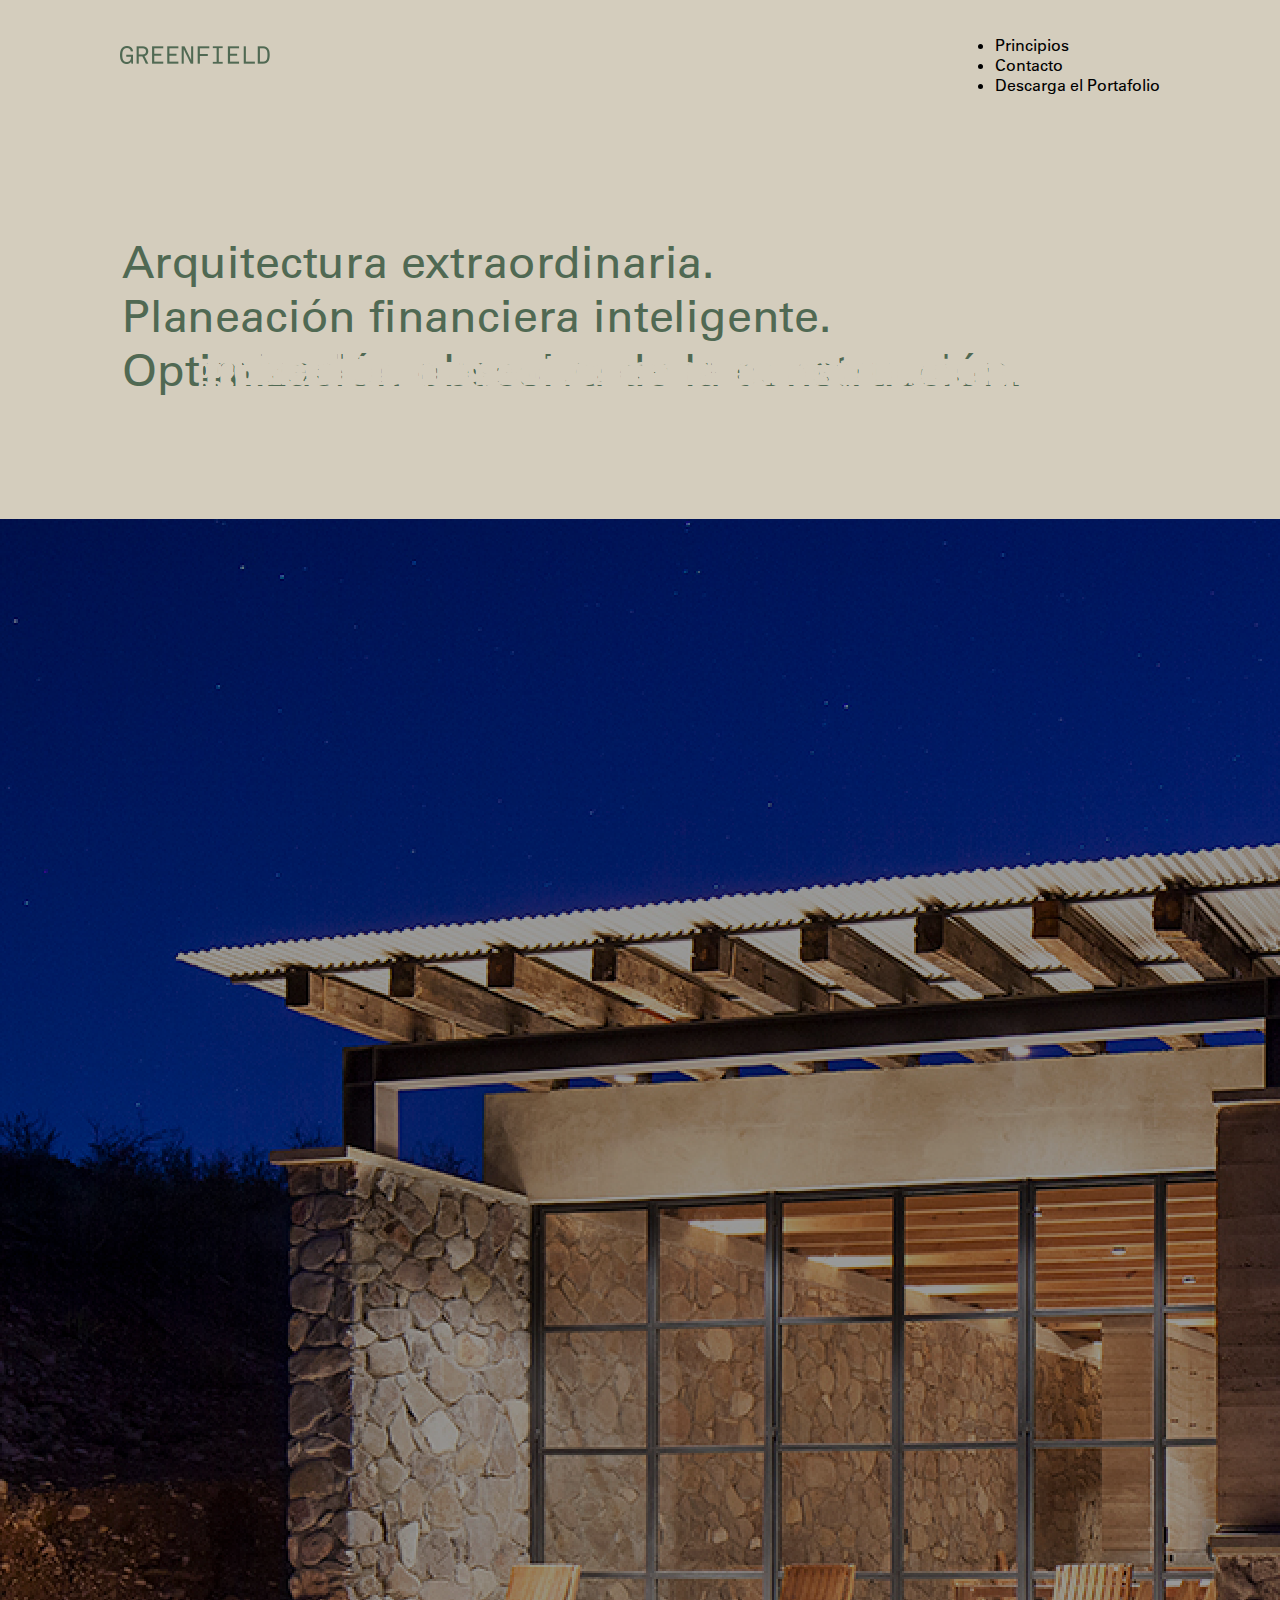
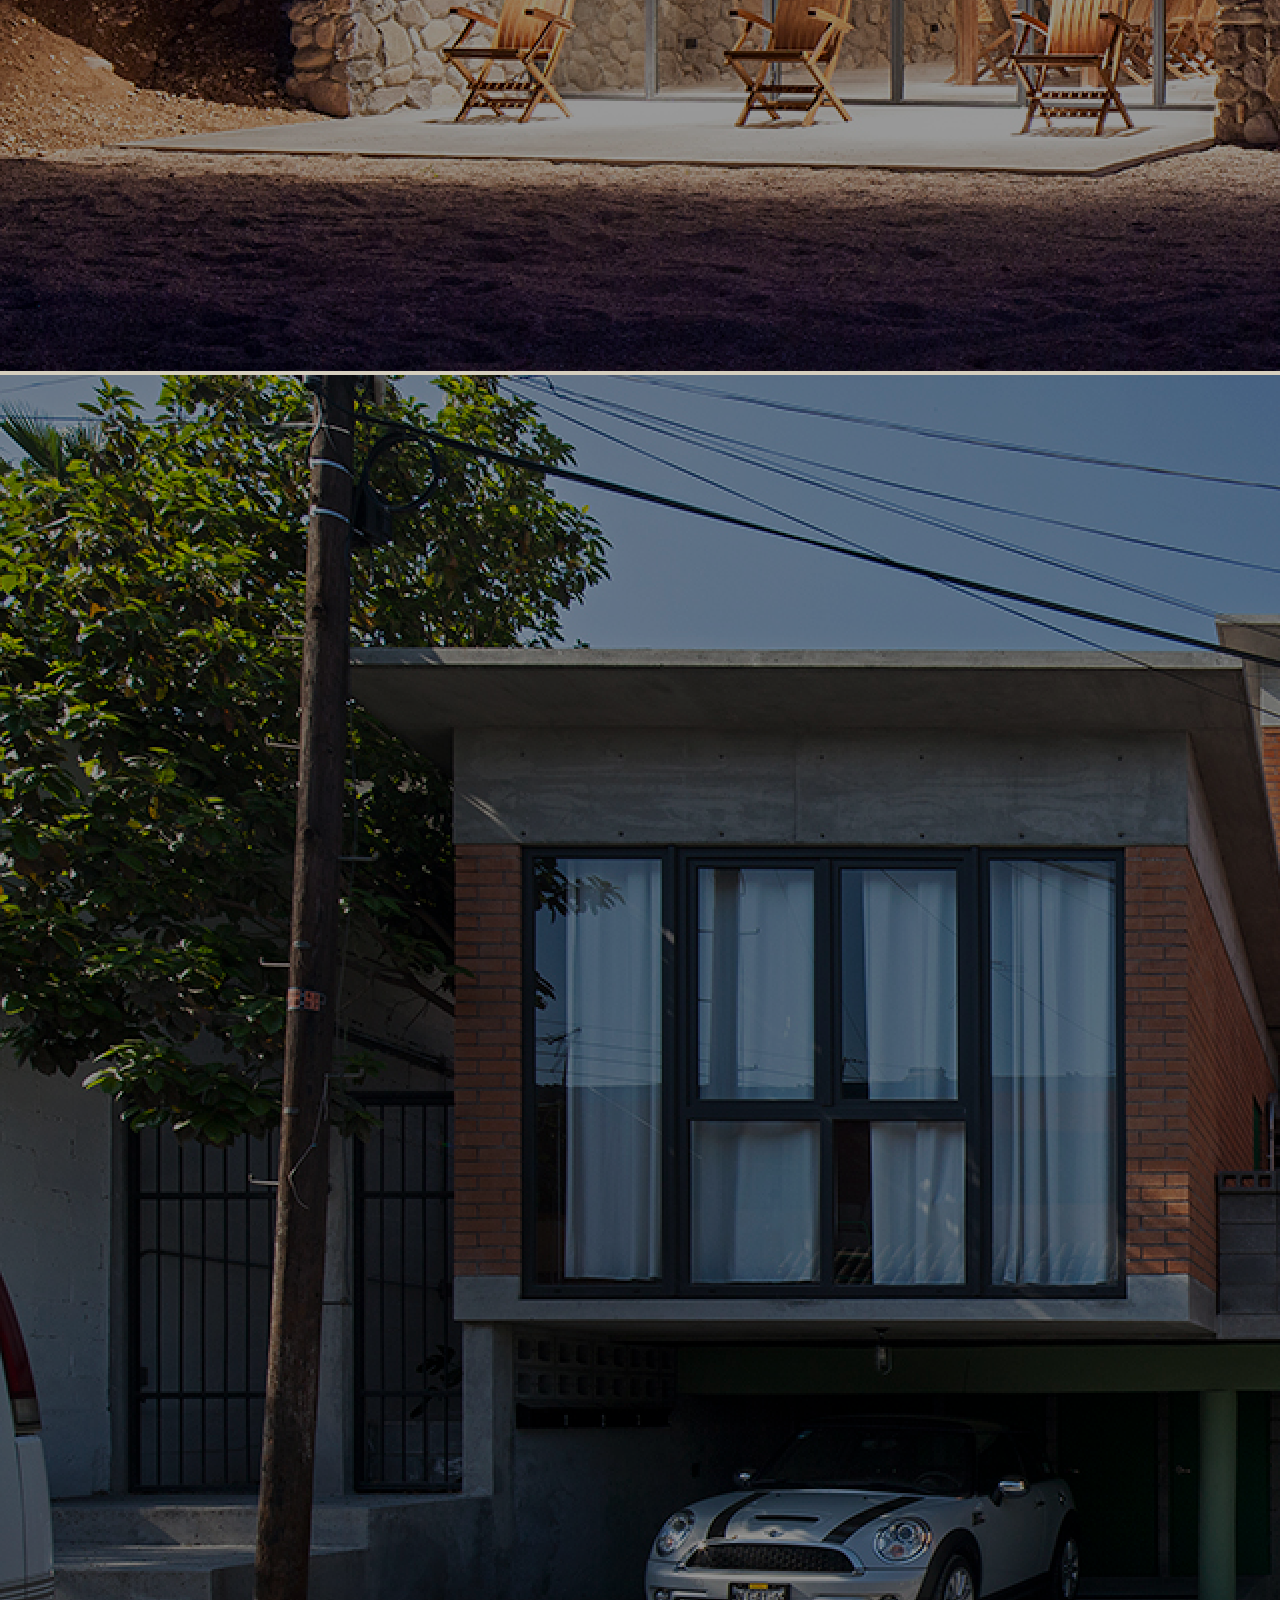
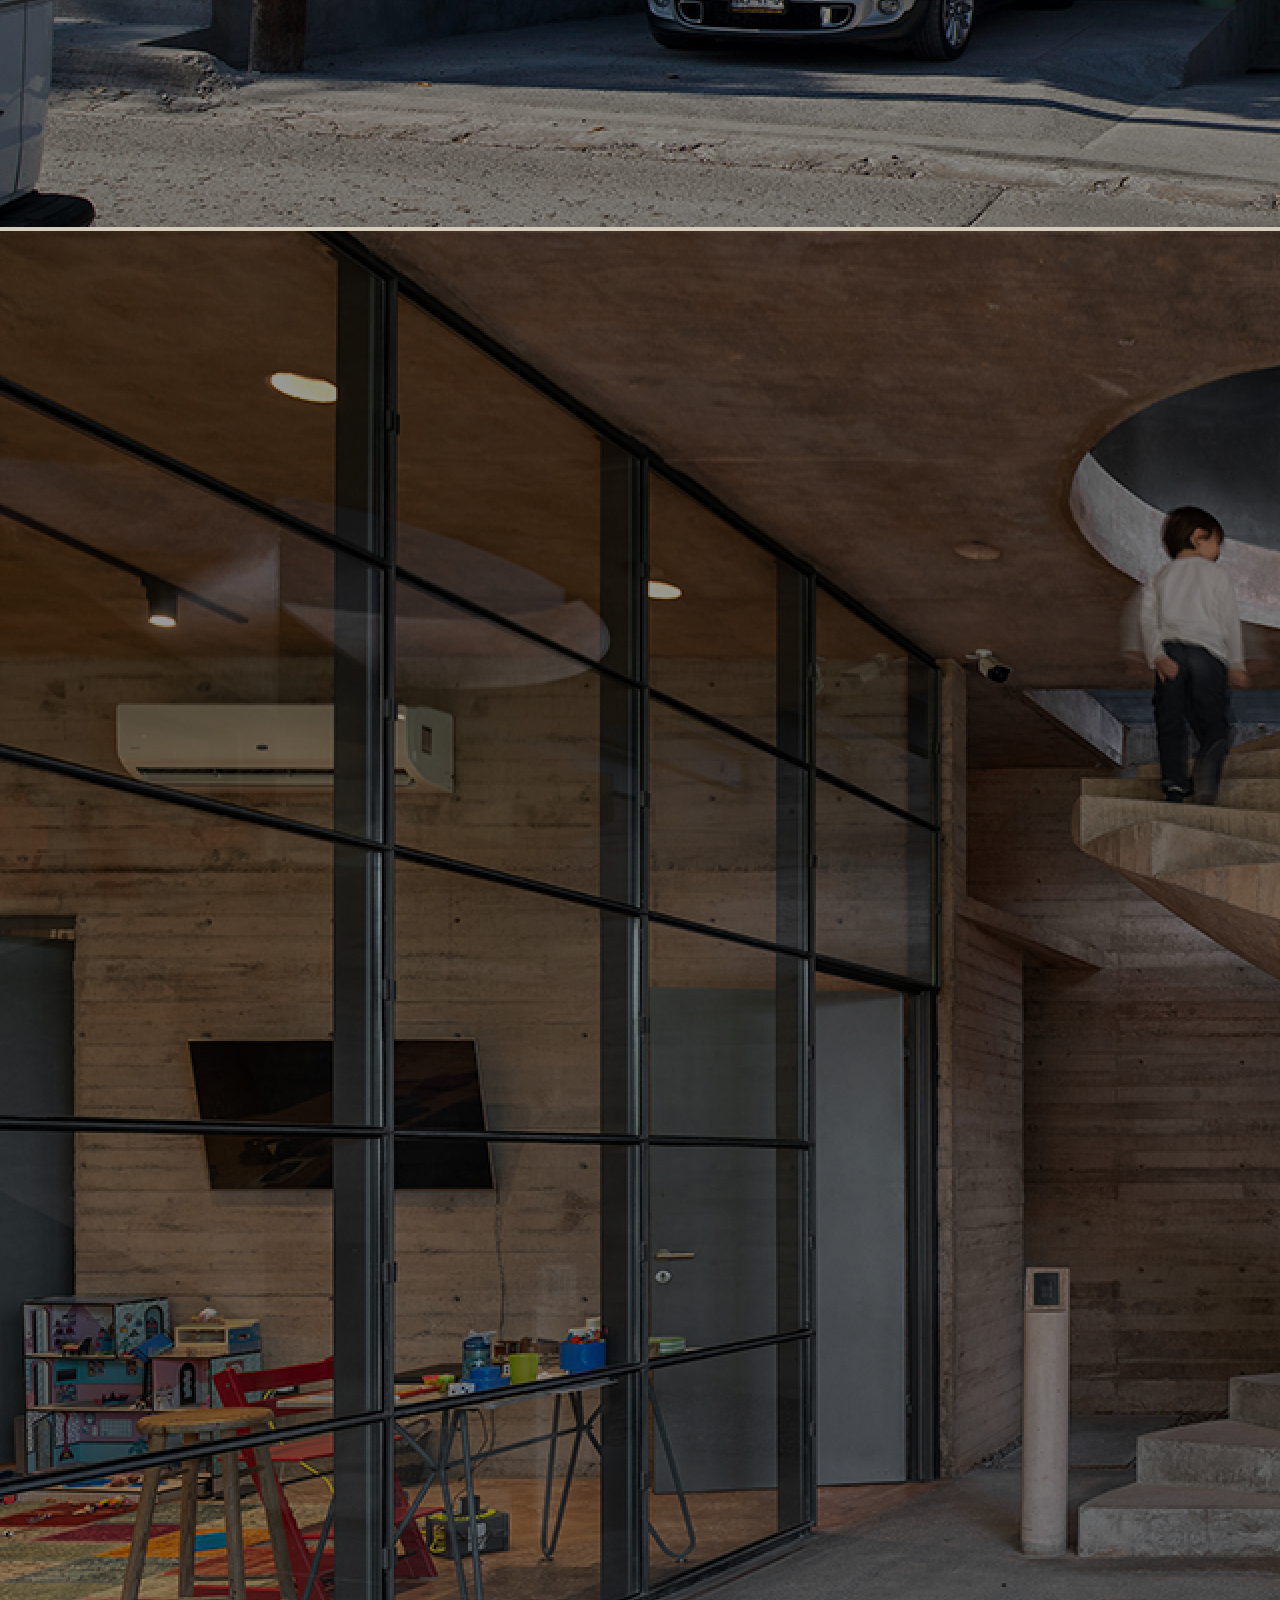
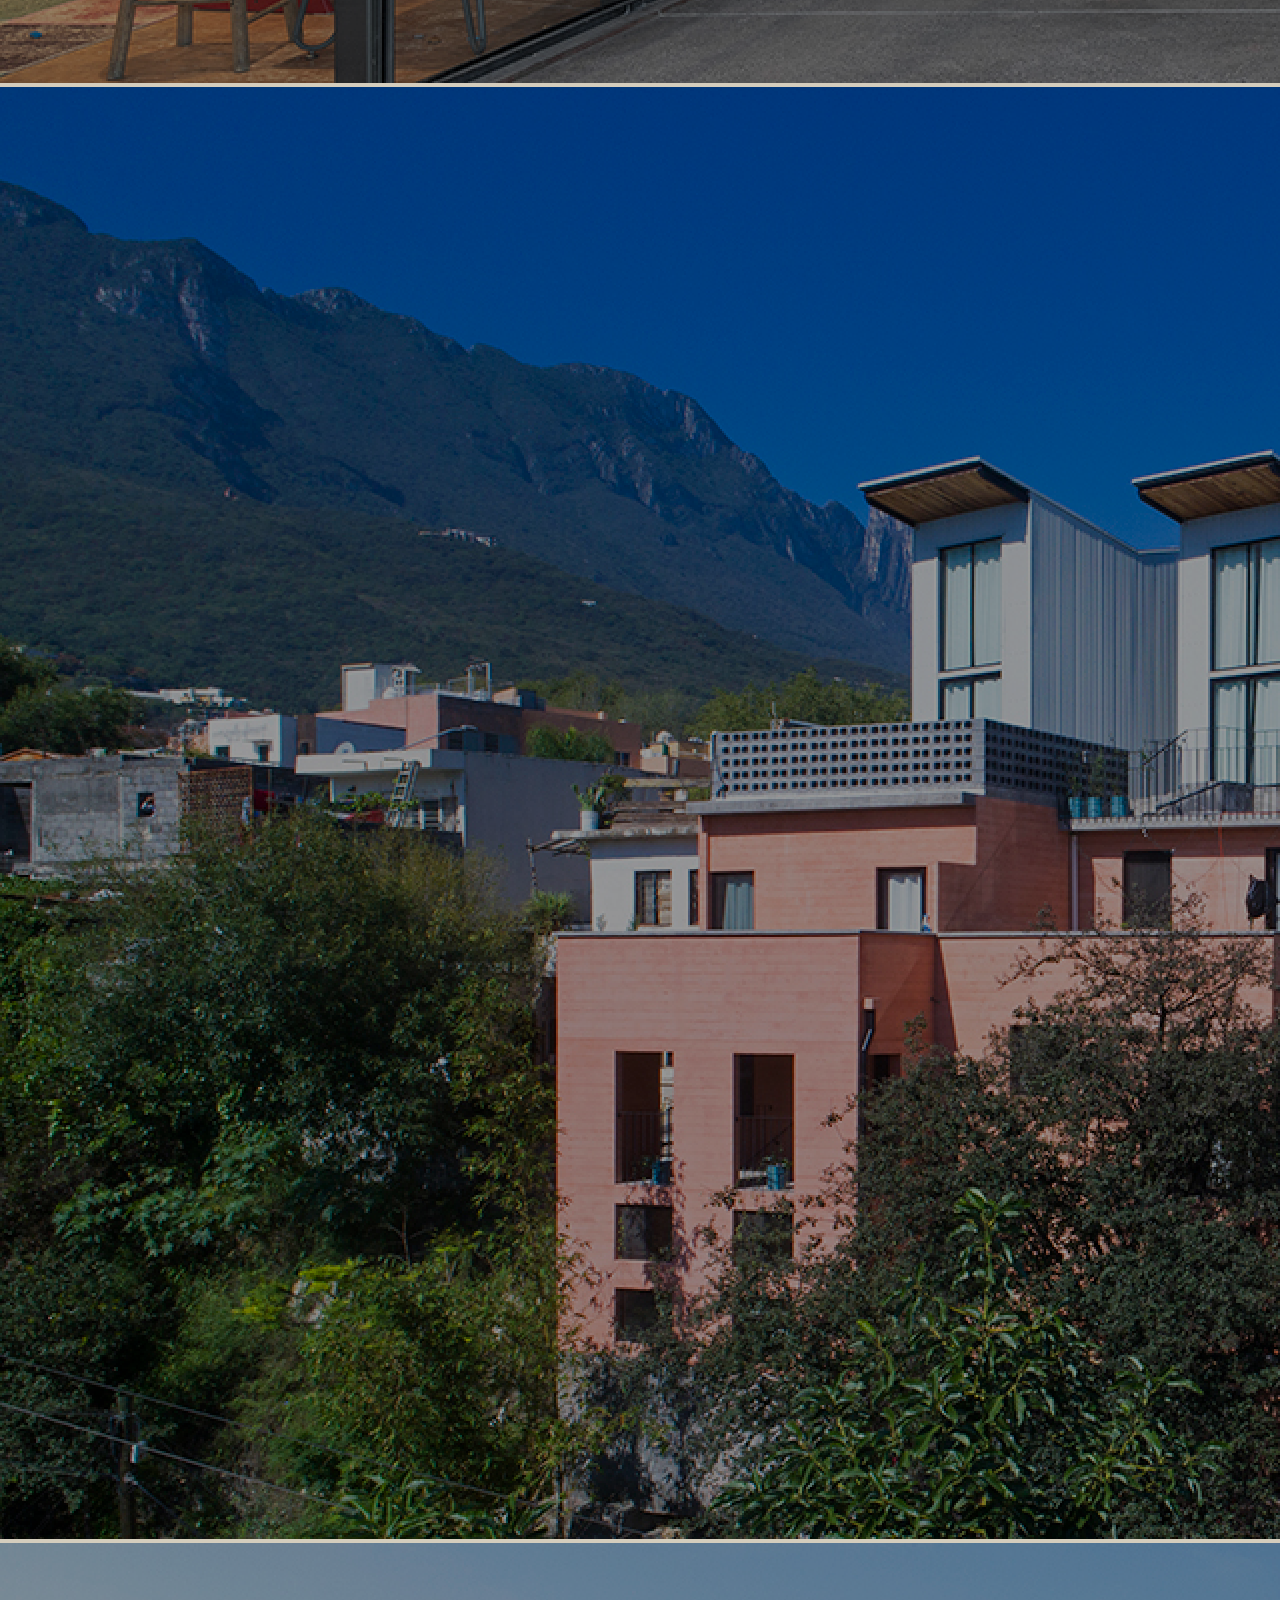
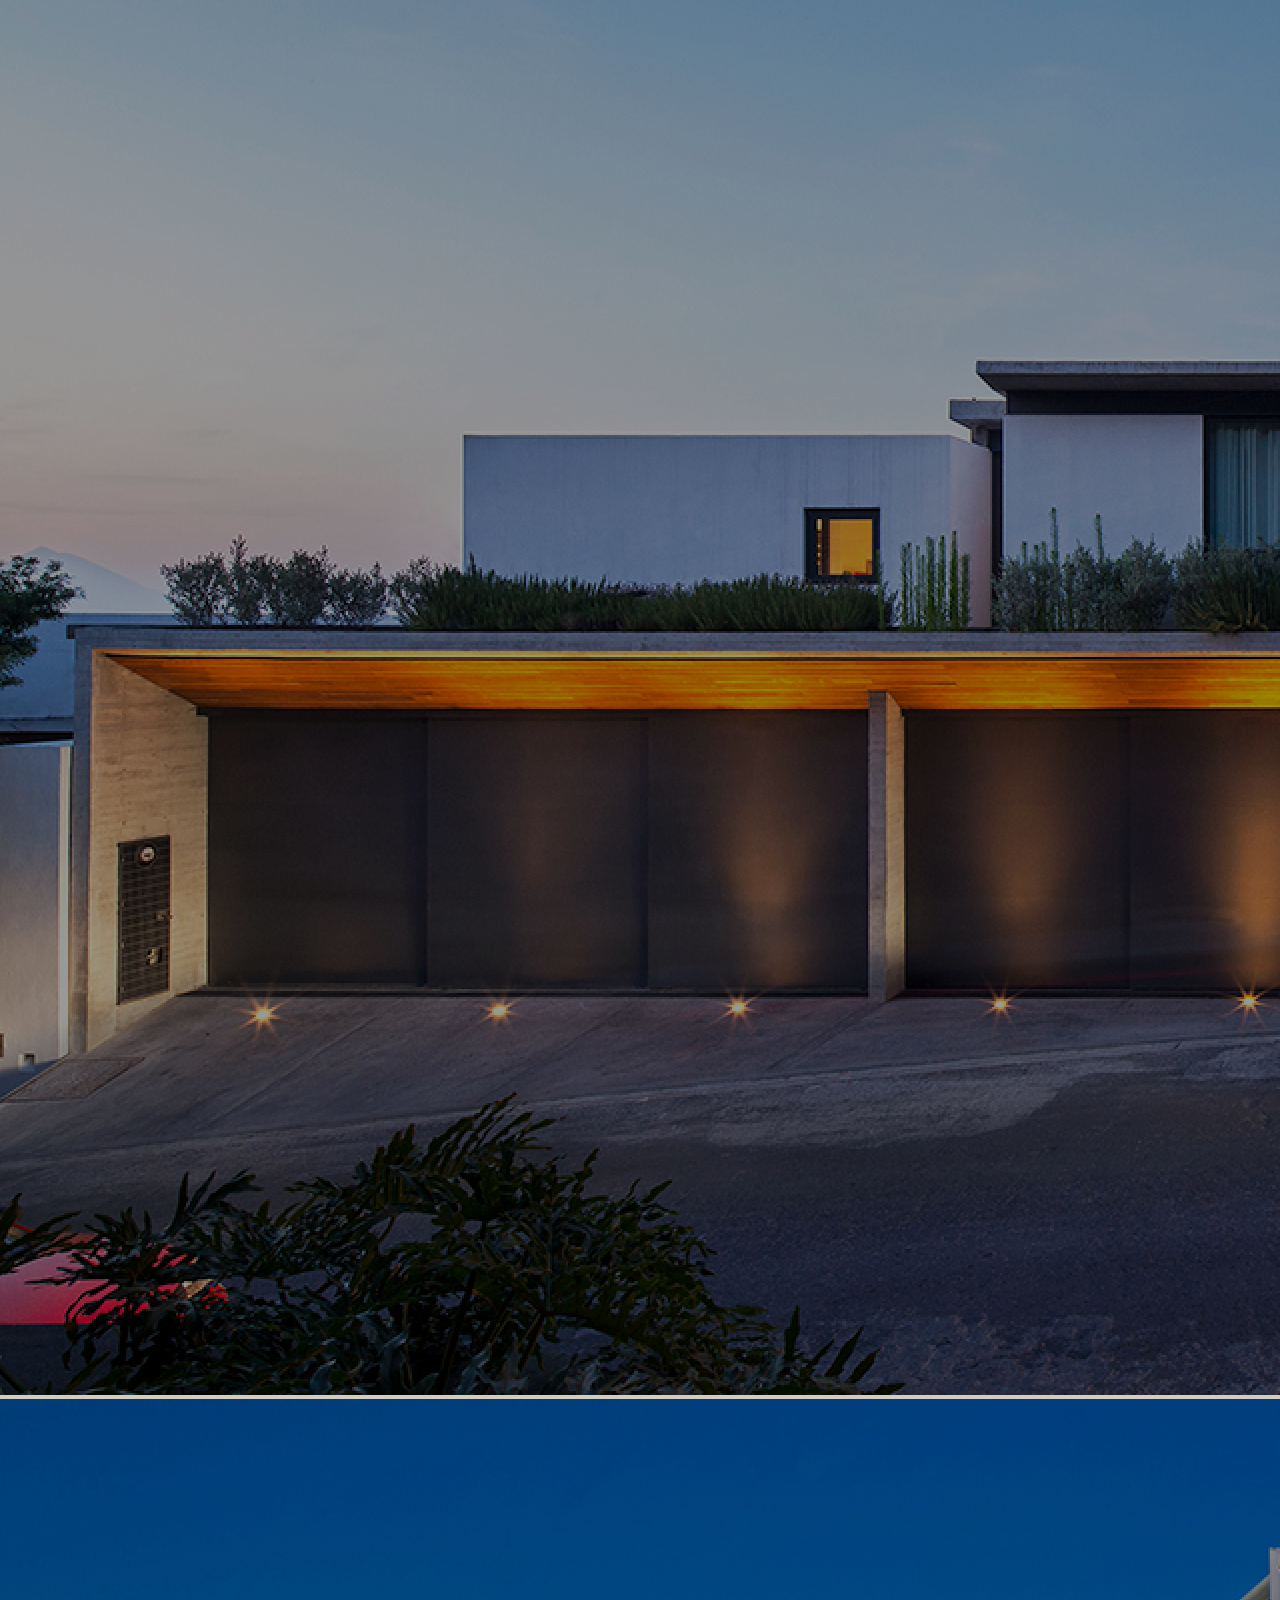
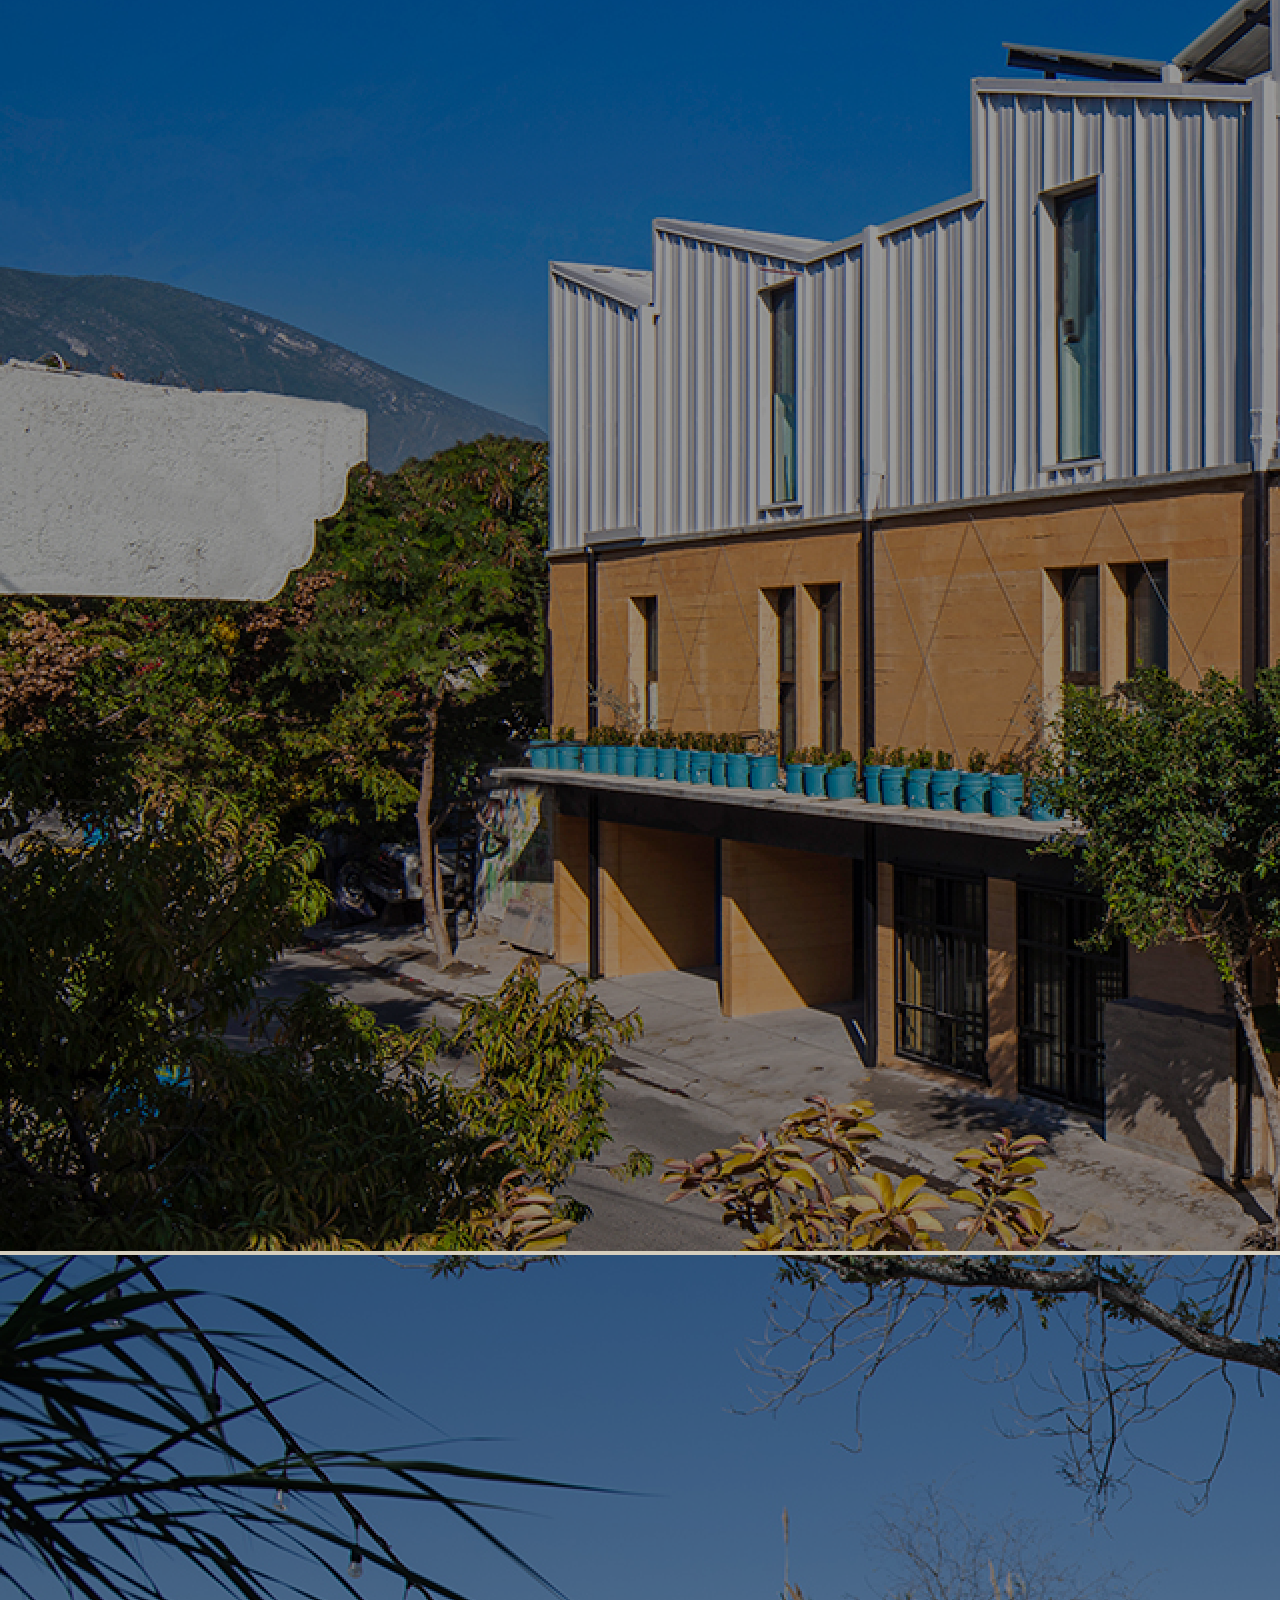
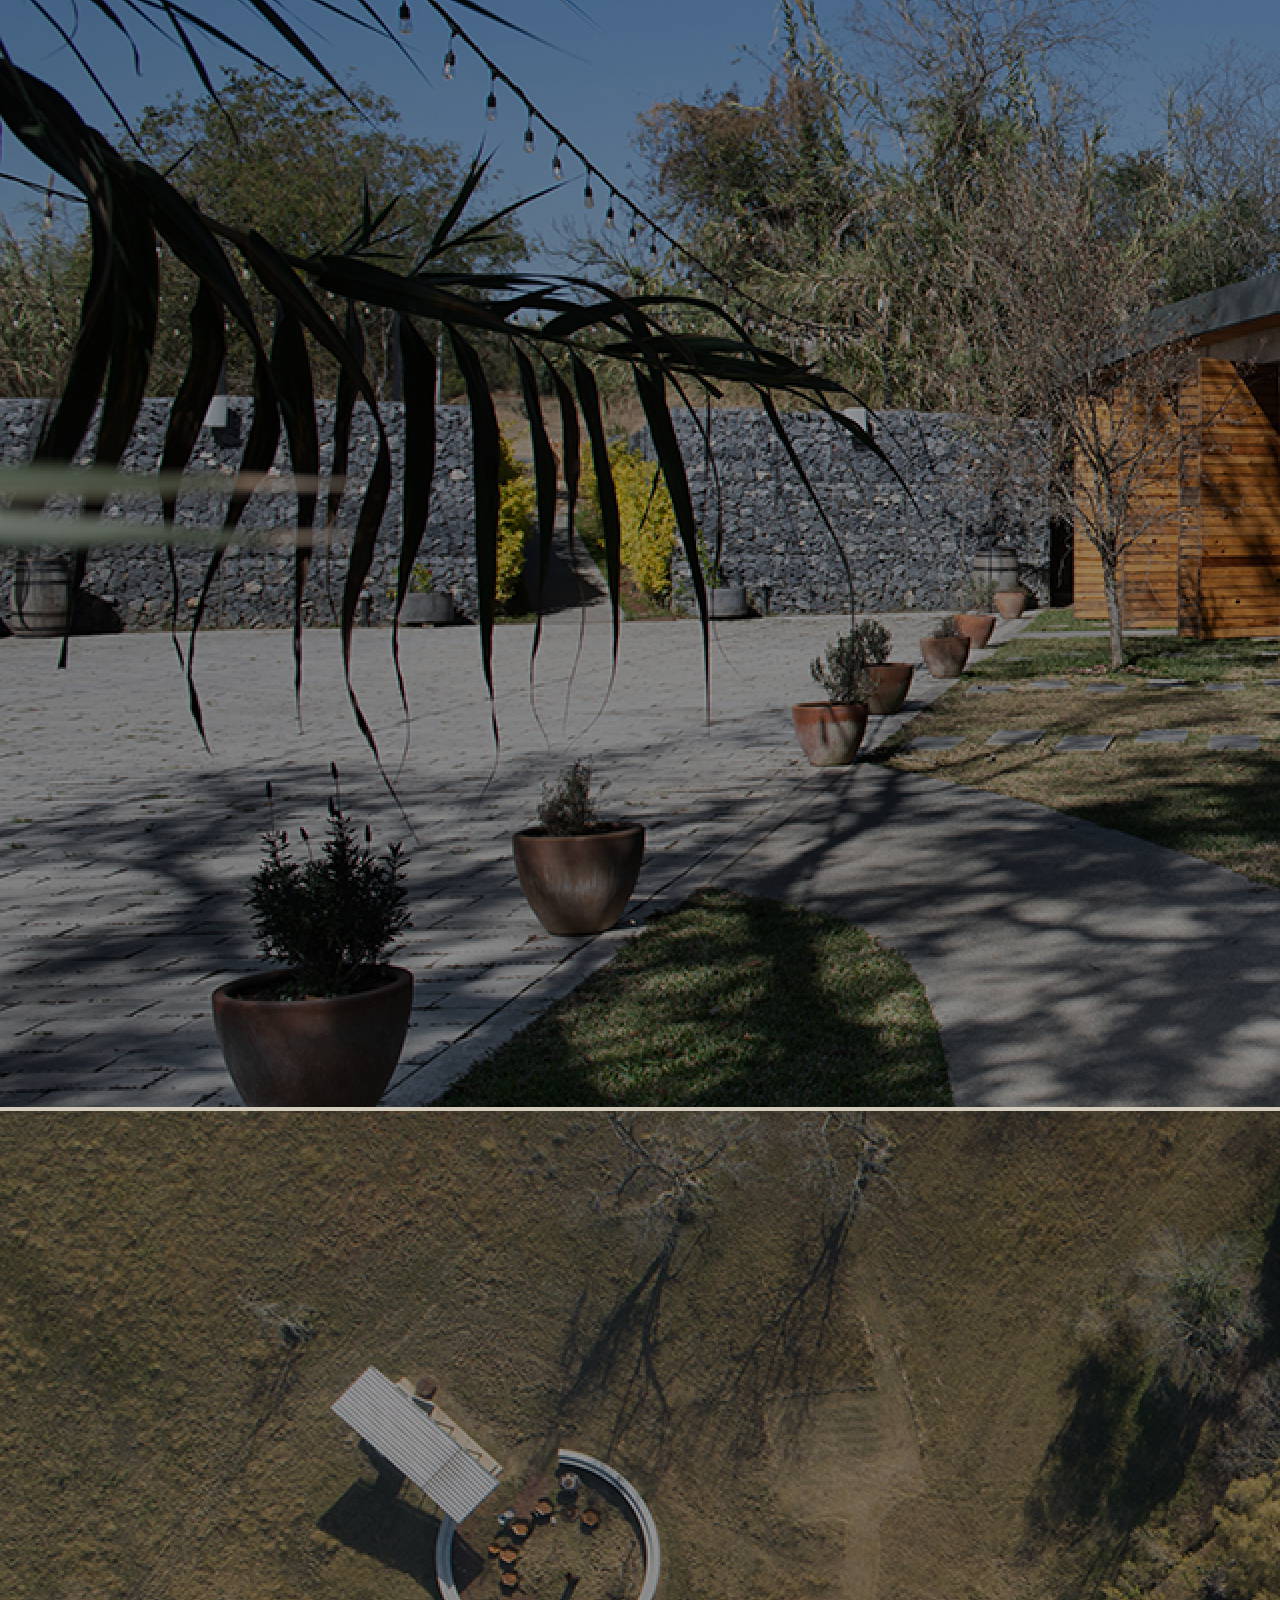
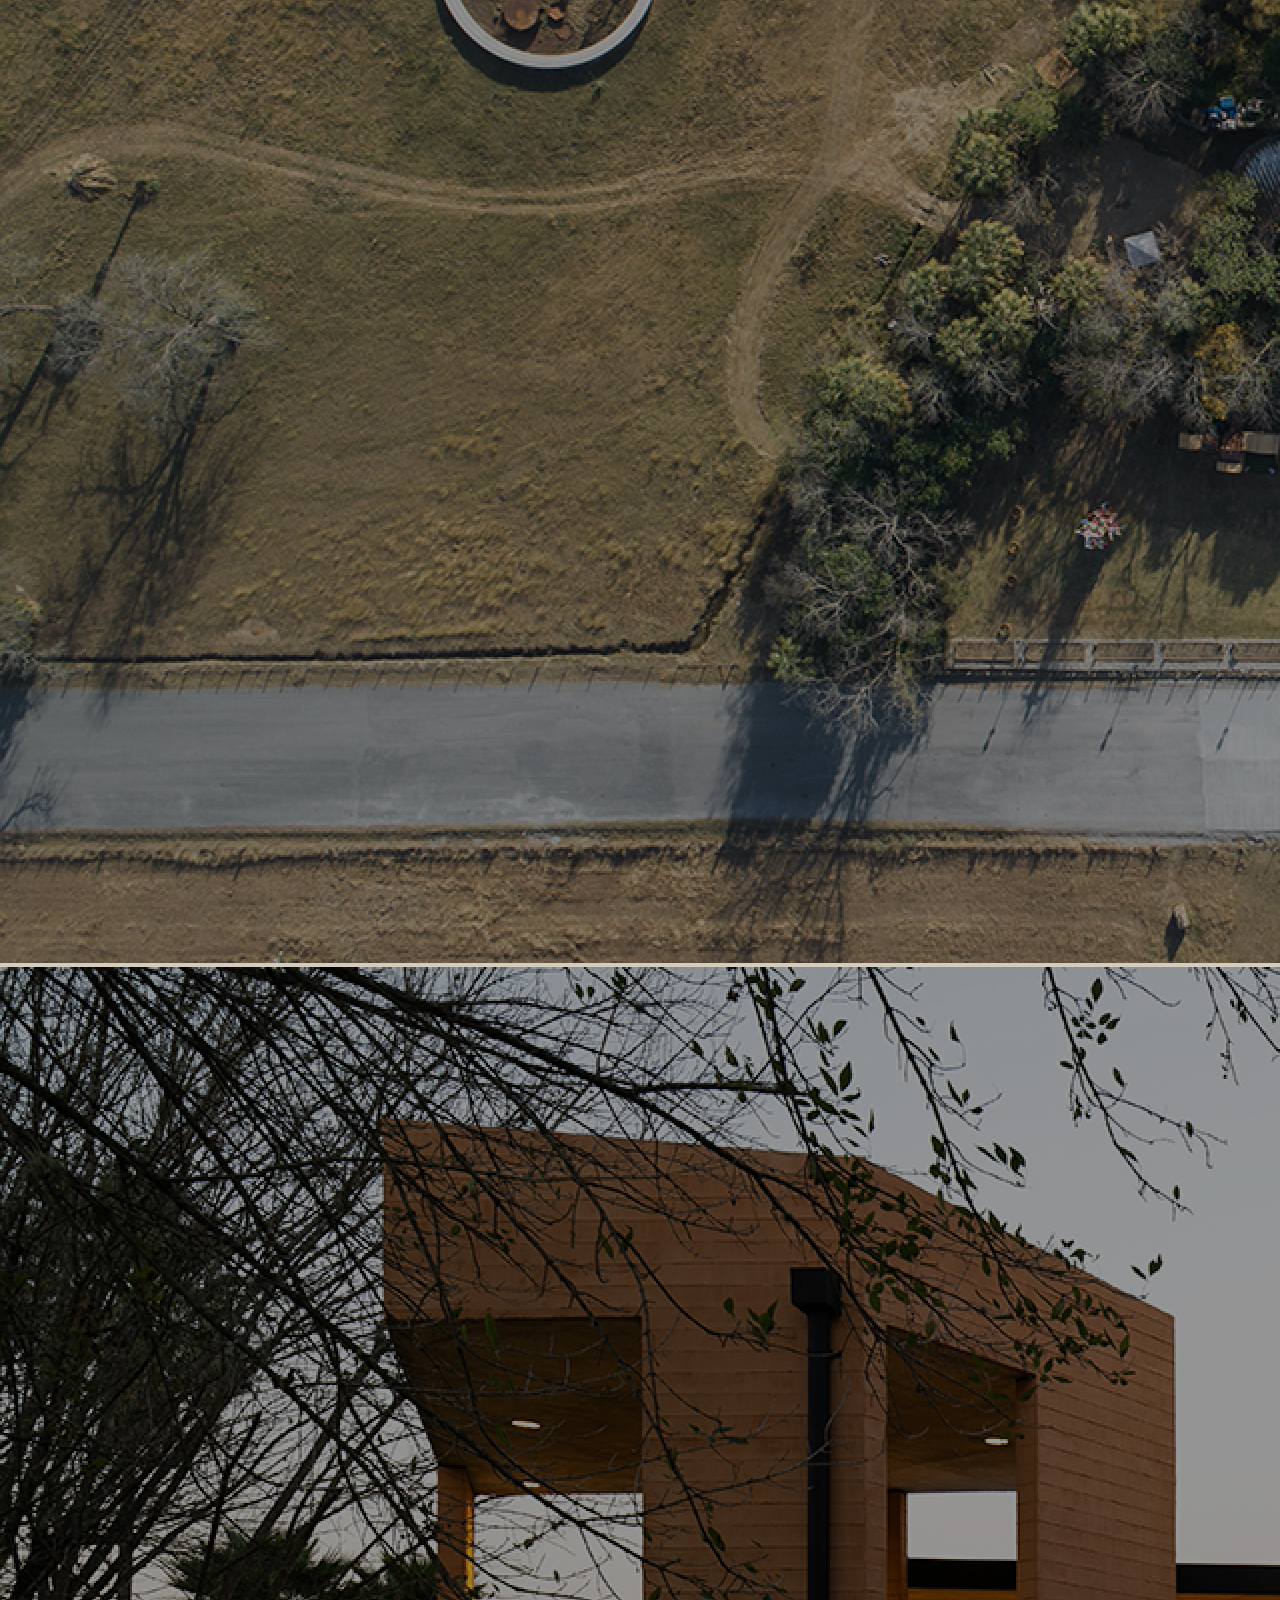
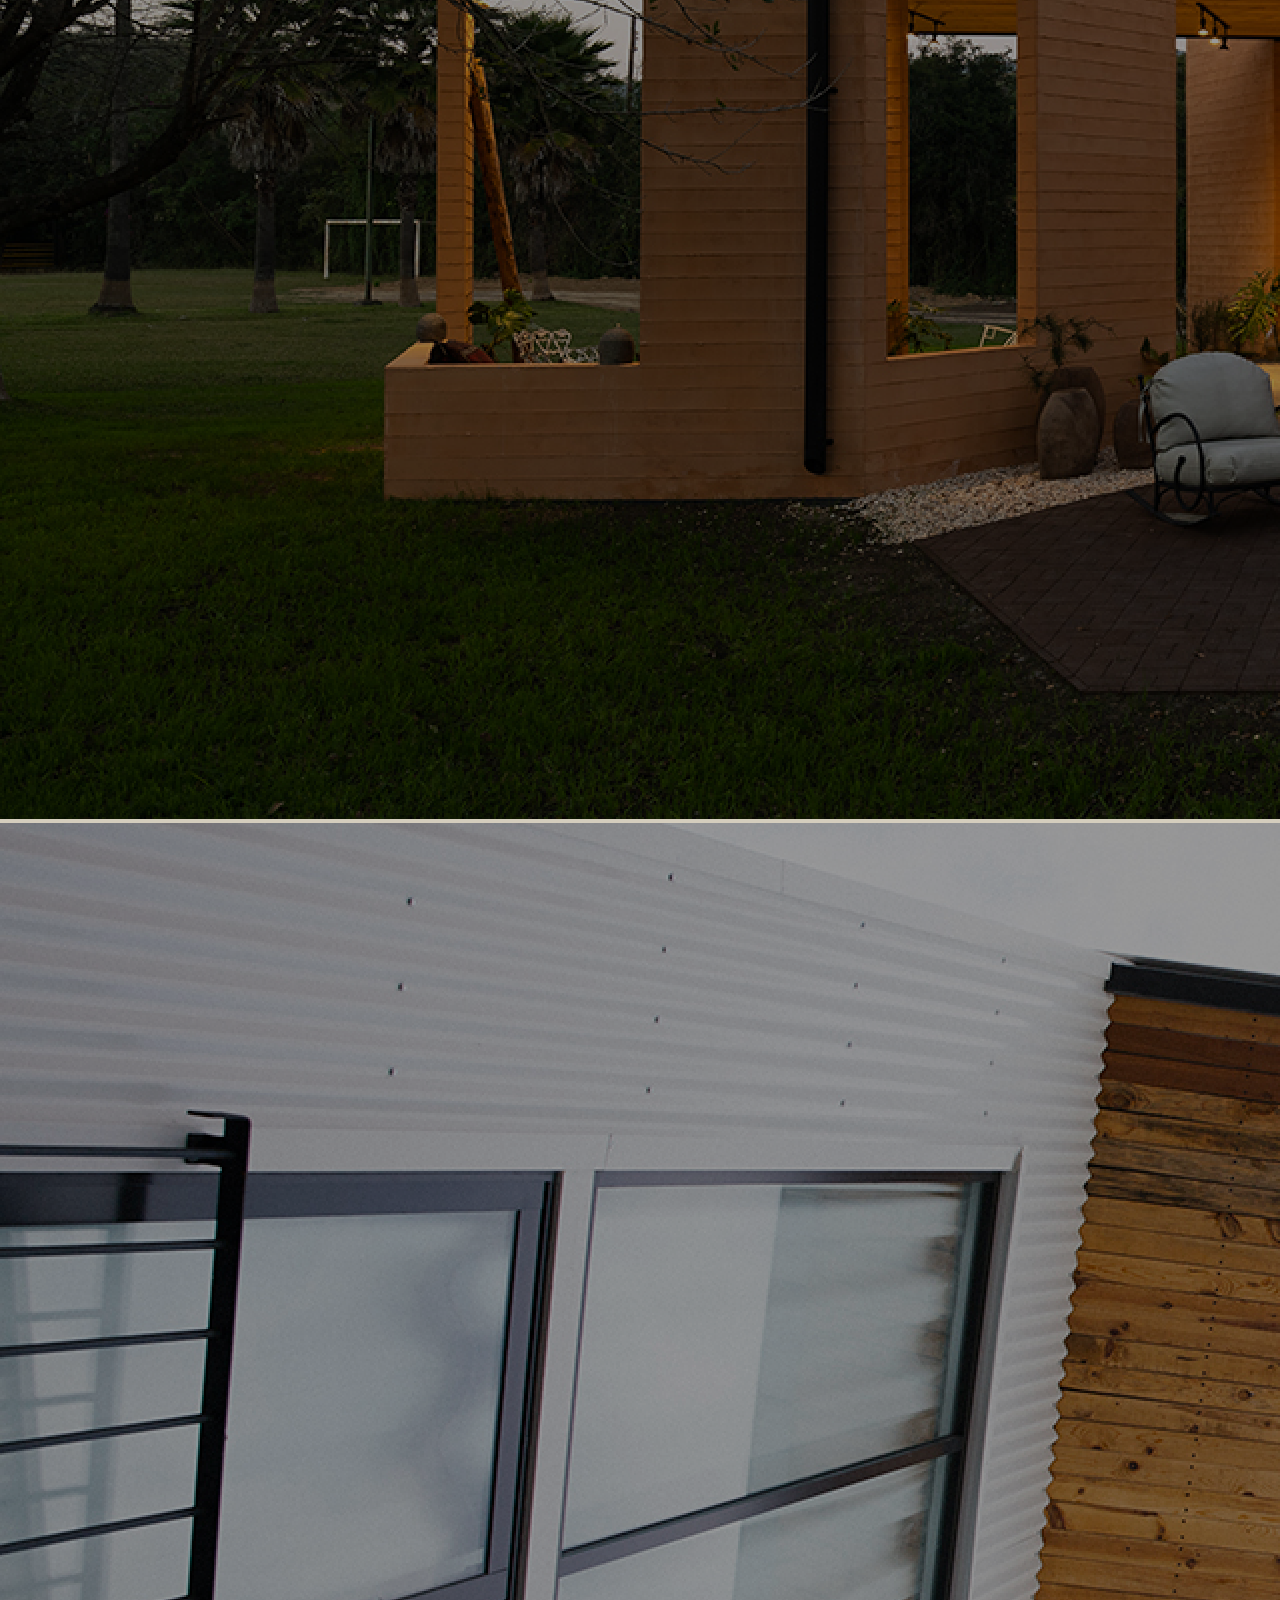
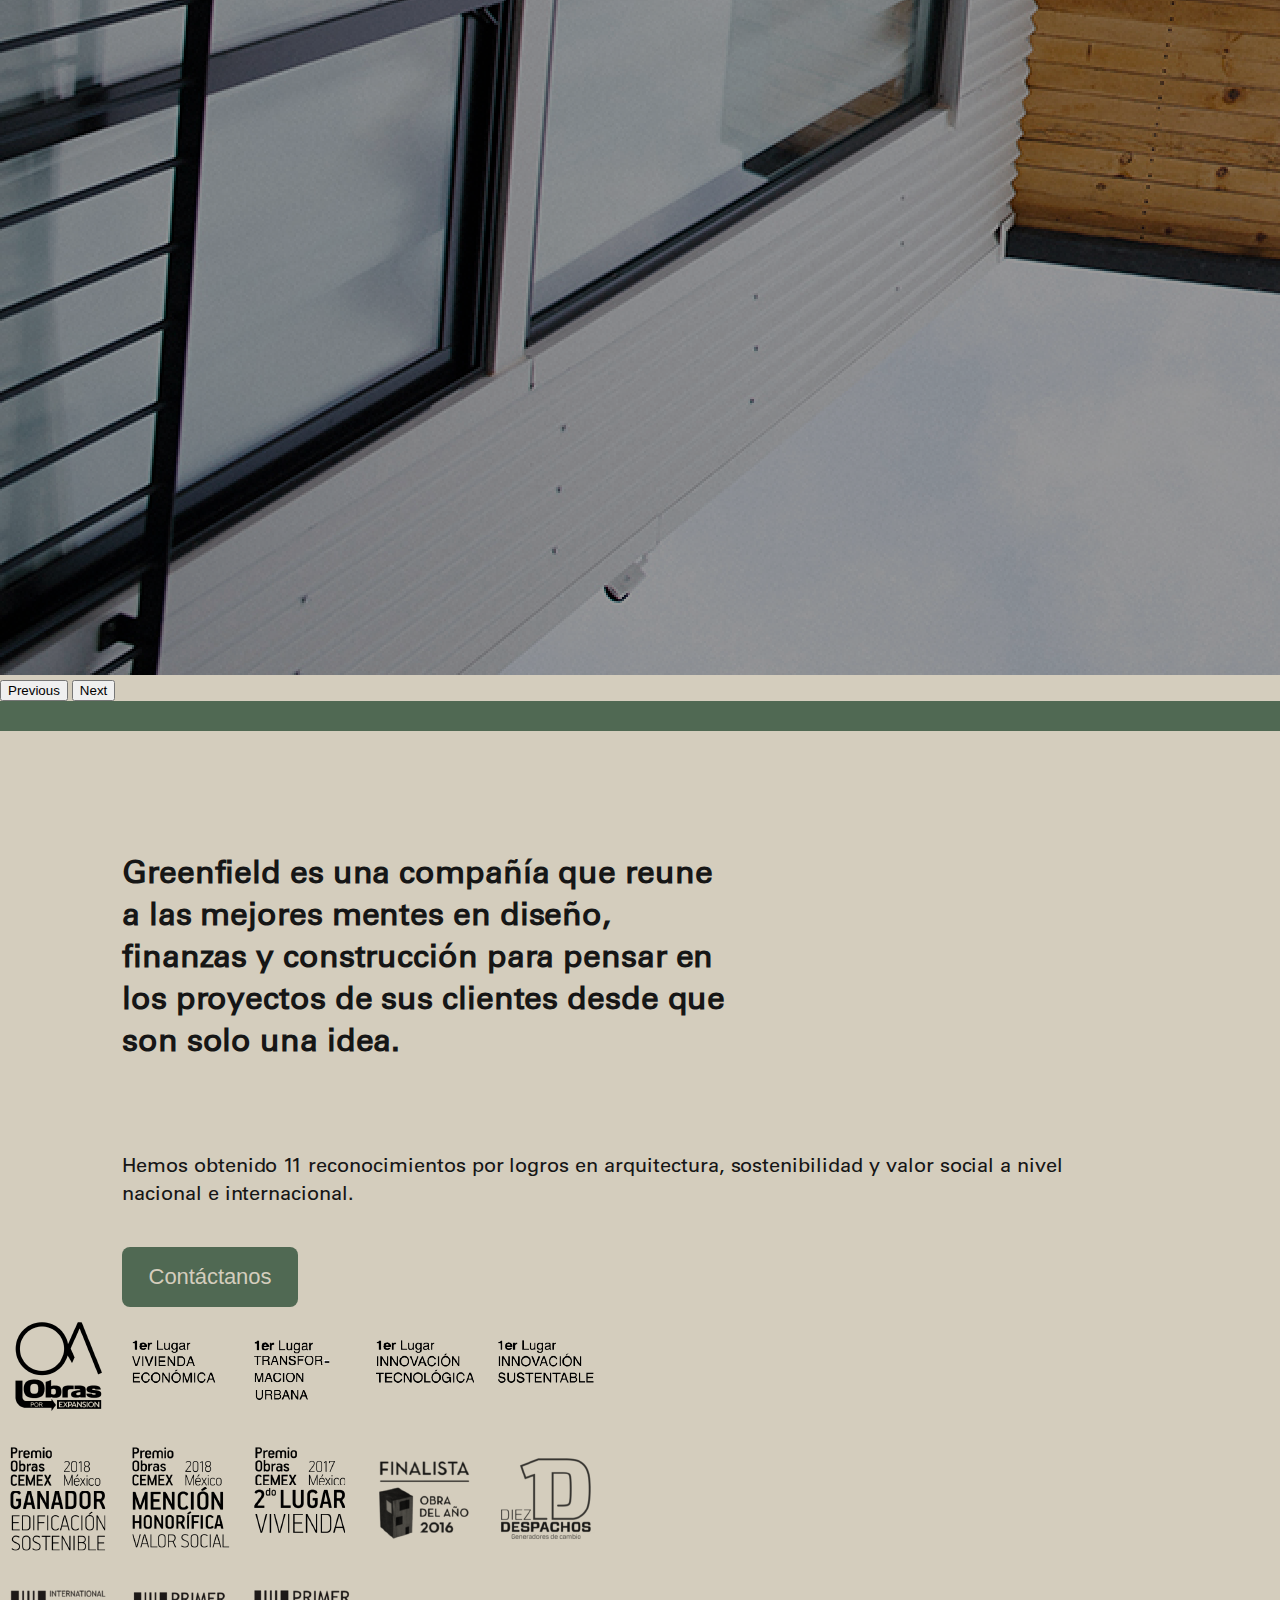
==== index.html @ 0fa02fc2 "Primera Revisión" ====
<!doctype html>
<html lang="en">
  <head>
    <!-- Required meta tags -->
    <meta charset="utf-8">
    <meta name="viewport" content="width=device-width, initial-scale=1">

    <!-- Bootstrap CSS -->
    <link href="https://cdn.jsdelivr.net/npm/bootstrap@5.0.2/dist/css/bootstrap.min.css" rel="stylesheet" integrity="sha384-EVSTQN3/azprG1Anm3QDgpJLIm9Nao0Yz1ztcQTwFspd3yD65VohhpuuCOmLASjC" crossorigin="anonymous">
    <link rel="stylesheet" href="styles.css">

    <title>Greenfield</title>
  </head>
  <body>

    <header>

      <nav>
        <a href="index.html">
          <img src="assets/logo.png" alt="logo">
        </a>
        <ul class="nav justify-content-end">
            <li class="nav-item">
              <a class="nav-link" aria-current="page" href="principios.html">Principios</a>
            </li>
            <li class="nav-item">
              <a class="nav-link" href="contacto.html">Contacto</a>
            </li>
            <li class="nav-item">
              <a class="nav-link" href="descarga.html">Descarga el Portafolio</a>
            </li>
          </ul>
          <div class="hamburger">
            <div class="line"></div>
            <div class="line"></div>
          </div>
    </nav>

    <h1 class="slogan">Arquitectura extraordinaria.<br>Planeación financiera inteligente.<br>Optimización obsesiva de la construcción.</h1>

    </header>

    <section class="principios">

      <div id="carouselExampleCaptions" class="carousel slide" data-bs-ride="carousel">
        <!-- <div class="carousel-indicators">
          <button type="button" data-bs-target="#carouselExampleCaptions" data-bs-slide-to="0" class="active" aria-current="true" aria-label="Slide 1"></button>
          <button type="button" data-bs-target="#carouselExampleCaptions" data-bs-slide-to="1" aria-label="Slide 2"></button>
          <button type="button" data-bs-target="#carouselExampleCaptions" data-bs-slide-to="2" aria-label="Slide 3"></button>
        </div> -->
        <div class="carousel-inner">
          <div class="carousel-item active" data-bs-interval="3000">
            <img src="assets/principios/01.png" class="d-block w-100"  alt="slide1">
            <div class="carousel-caption d-md-block">
              <h5>001</h5>
              <p>El buen diseño debe estar al alcance de todos.</p>
            </div>
          </div>
          <div class="carousel-item" data-bs-interval="3000">
            <img src="assets/principios/02.png" class="d-block w-100" alt="slide2">
            <div class="carousel-caption d-md-block">
              <h5>002</h5>
              <p>No hacemos nada en lo cual no viviríamos, rentaríamos, invertiríamos o compraríamos.</p>
            </div>
          </div>
          <div class="carousel-item" data-bs-interval="3000">
            <img src="assets/principios/03.png" class="d-block w-100" alt="slide3">
            <div class="carousel-caption d-md-block">
              <h5>003</h5>
              <p>Vemos a nuestros clientes como socios.</p>
            </div>
          </div>
          <div class="carousel-item" data-bs-interval="3000">
            <img src="assets/principios/04.png" class="d-block w-100" alt="slide3">
            <div class="carousel-caption d-md-block">
              <h5>004</h5>
              <p>Inteligencia multidiciplinaria hasta el último detalle.</p>
            </div>
          </div>
          <div class="carousel-item" data-bs-interval="3000">
            <img src="assets/principios/05.png" class="d-block w-100" alt="slide3">
            <div class="carousel-caption d-md-block">
              <h5>005</h5>
              <p>El buen diseño debe ser durable y atemporal. Aprovechar al máximo los mejores materiales, luz, espacio y contexto.</p>
            </div>
          </div>
          <div class="carousel-item" data-bs-interval="3000">
            <img src="assets/principios/06.png" class="d-block w-100" alt="slide3">
            <div class="carousel-caption d-md-block">
              <h5>006</h5>
              <p>Cuestionamos todo, nada es coincidencia. Todo está pensado.</p>
            </div>
          </div>
          <div class="carousel-item" data-bs-interval="3000">
            <img src="assets/principios/07.png" class="d-block w-100" alt="slide3">
            <div class="carousel-caption d-md-block">
              <h5>007</h5>
              <p>Hacemos proyectos honestos. No intentamos aparentar cosas que no son o pretender que son más de lo que son.</p>
            </div>
          </div>
          <div class="carousel-item" data-bs-interval="3000">
            <img src="assets/principios/08.png" class="d-block w-100" alt="slide3">
            <div class="carousel-caption d-md-block">
              <h5>008</h5>
              <p>Los edificios deben ser máquinas de convivencia.</p>
            </div>
          </div>
          <div class="carousel-item" data-bs-interval="3000">
            <img src="assets/principios/09.png" class="d-block w-100" alt="slide3">
            <div class="carousel-caption d-md-block">
              <h5>009</h5>
              <p>Nuestras obras representan la ciudad que queremos.</p>
            </div>
          </div>
          <div class="carousel-item" data-bs-interval="3000">
            <img src="assets/principios/10.png" class="d-block w-100" alt="slide3">
            <div class="carousel-caption d-md-block">
              <h5>010</h5>
              <p>Creamos proyectos que se viven, rentan y venden bien.</p>
            </div>
          </div>
        </div>
        <button class="carousel-control-prev" type="button" data-bs-target="#carouselExampleCaptions" data-bs-slide="prev">
          <span class="carousel-control-prev-icon" aria-hidden="true"></span>
          <span class="visually-hidden">Previous</span>
        </button>
        <button class="carousel-control-next" type="button" data-bs-target="#carouselExampleCaptions" data-bs-slide="next">
          <span class="carousel-control-next-icon" aria-hidden="true"></span>
          <span class="visually-hidden">Next</span>
        </button>
      </div>
      <div class="separador"></div>
      
    </section>


    <section class="reconocimientos">
      <h1 class="reconocimientos_title">
        Greenfield es una compañía que reune a las mejores mentes en diseño,
        finanzas y construcción para pensar en los proyectos de sus clientes
        desde que son solo una idea.</h1>

        <div class="logros_container">
          <div class="row">
            <div class="col-12 col-sm-12 col-md-6">
              <div class="logros__contacto">
                <p>Hemos obtenido 11 reconocimientos por logros en arquitectura, 
                  sostenibilidad y valor social a nivel nacional e internacional.</p>
                  <button>Contáctanos</button>
              </div>
            </div>
            <div class="col-12 col-sm-12 col-md-6">
              <div class="logros__logos">
                  <img src="assets/logros/01.png" alt="Logro01">
                  <img src="assets/logros/02.png" alt="Logro02">
                  <img src="assets/logros/03.png" alt="Logro03">
                  <img src="assets/logros/04.png" alt="Logro04">
                  <img src="assets/logros/05.png" alt="Logro05">
              </div>
              <div class="logros__logos">
                <img src="assets/logros/06.png" alt="Logro06">
                <img src="assets/logros/07.png" alt="Logro07">
                <img src="assets/logros/08.png" alt="Logro08">
                <img src="assets/logros/09.png" alt="Logro09">
                <img src="assets/logros/10.png" alt="Logro10">
            </div>
            <div class="logros__logos">
              <img src="assets/logros/11.png" alt="Logro11">
              <img src="assets/logros/12.png" alt="Logro12">
              <img src="assets/logros/13.png" alt="Logro13">
          </div>

          <button class="button-mobile">Contáctanos</button>
            </div>
          </div>
        </div>
    </section>

    <section class="main-content">

      <div class="accordion" id="main-accordion">

        <div class="accordion-item">
          <h2 class="accordion-header" id="headingOne">
            <button class="accordion-button" type="button" data-bs-toggle="collapse" data-bs-target="#collapseOne" aria-expanded="true" aria-controls="collapseOne">
              Visión
            </button>
          </h2>
          <div id="collapseOne" class="accordion-collapse collapse show" aria-labelledby="headingOne" data-bs-parent="#main-accordion">
            <div class="accordion-body">
              <!-- CONTENIDO DE VISION -->
              <div class="row vision">
                <div class="col-12 col-sm-12 col-md-6 vision-izq">
                  <p>La visión de Greenfield es proveer a las siguientes generaciones de espacios extraordinarios para vivir, trabajar y divertirse.<br><br>
                    Urvita, uno de sus proyectos insignia fue nombrado finalista en World Changing Ideas 2021, iniciativa global de Fast Company.</p>
                    <img src="assets/fast-company.png" alt="Logo Fast Company">
                    <h6>“Desarrollemos la ciudad en la que vivirán nuestros nietos”.</h6>
                </div>
                <div class="col-12 col-sm-12 col-md-6 vision-der">
                  <img src="assets/vision-img.png" alt="Imagen Visión">
                </div>
              </div>
              <!-- FIN CONTENIDO DE VISION -->

            </div>
          </div>
        </div>

        <div class="accordion-item">
          <h2 class="accordion-header" id="headingTwo">
            <button class="accordion-button collapsed" type="button" data-bs-toggle="collapse" data-bs-target="#collapseTwo" aria-expanded="false" aria-controls="collapseTwo">
              Nuestros Servicios
            </button>
          </h2>
          <div id="collapseTwo" class="accordion-collapse collapse" aria-labelledby="headingTwo" data-bs-parent="#main-accordion">
            <div class="accordion-body">
              <!-- CONTENIDO Nuestros Servicios -->

              <div class="accordion" id="servicios-accordion">
                <div class="accordion-item">
                  <h2 class="accordion-header" id="servicios__headingOne">
                    <button class="accordion-button" type="button" data-bs-toggle="collapse" data-bs-target="#servicios__collapseOne" aria-expanded="true" aria-controls="servicios__collapseOne">
                      Socios de Desarrollo
                    </button>
                  </h2>
                  <div id="servicios__collapseOne" class="accordion-collapse collapse show" aria-labelledby="servicios__headingOne" data-bs-parent="#servicios-accordion">
                    <div class="accordion-body">

                      <div class="row ">
                        <div class="col-12 col-sm-12 col-md-6">
                          <img src="assets/servicios-images/01.png" class="servicios-images" alt="serviciosImage">
                        </div>
                        <div class="col-12 col-sm-12 col-md-6">
                          <div class="servicios__socios-desarrollo">
                              <p class="servicios-texto">Greenfield piensa como socio, te acompaña y representa durante todo el proceso 
                                para que el resultado en tiempo, calidad y costo sea cómo se diseñó.</p>
                                <small class="servicios-small">Experiencia:</small>
                                <ul class="servicios-lista">
                                  <li>Modelos de negocio</li>
                                  <li>Aportación de tierra</li>
                                  <li>Captación de inversión</li>
                                  <li>Diseño Arquitectónico</li>
                                  <li>Gerencia de proyectos</li>
                                  <li>Construcción</li>
                                  <li>Operación de edificios</li>
                                  <li>Marketing y ventas</li>
                                </ul>
                          </div>

                        </div>
                      </div>

                    </div>
                  </div>
                </div>
                <div class="accordion-item">
                  <h2 class="accordion-header" id="servicios__headingTwo">
                    <button class="accordion-button collapsed" type="button" data-bs-toggle="collapse" data-bs-target="#servicios__collapseTwo" aria-expanded="false" aria-controls="servicios__collapseTwo">
                      Proyectos a la Medida
                    </button>
                  </h2>
                  <div id="servicios__collapseTwo" class="accordion-collapse collapse" aria-labelledby="servicios__headingTwo" data-bs-parent="#servicios-accordion">
                    <div class="accordion-body">

                      <div class="row proyectos">
                        <div class="col-12 col-sm-12 col-md-6">
                          <p class="servicios-texto">Greenfield traduce las expectaticas de sus clientes en planteamientos 
                            innovadores que superan lo esperado, además de crear proyectos pensados para durar en el tiempo 
                            y adaptarse a las necesidades del futuro.</p>
                        </div>
                        <div class="col-12 col-sm-12 col-md-6">
                          <img src="assets/servicios-images/02.png"  id="02" class="servicios-images" alt="serviciosImage">
                          <img src="assets/servicios-images/02-mob.png" id="02-mob" class="servicios-images" alt="serviciosImage">
                        </div>
                      </div>

                    </div>
                  </div>
                </div>
                <div class="accordion-item">
                  <h2 class="accordion-header" id="servicios__headingThree">
                    <button class="accordion-button collapsed" type="button" data-bs-toggle="collapse" data-bs-target="#servicios__collapseThree" aria-expanded="false" aria-controls="servicios__collapseThree">
                      Nido™ Pre-Fab Smart Homes
                    </button>
                  </h2>
                  <div id="servicios__collapseThree" class="accordion-collapse collapse" aria-labelledby="servicios__headingThree" data-bs-parent="#servicios-accordion">
                    <div class="accordion-body">

                      <div class="row nido">
                        <div class="col-12 col-sm-12 col-md-6">
                          <img src="assets/servicios-images/03.png" class="servicios-images" alt="serviciosImage">
                        </div>
                        <div class="col-12 col-sm-12 col-md-6">
                          <p class="servicios-texto">Greenfield traduce las expectaticas de sus clientes en planteamientos 
                            innovadores que superan lo esperado, además de crear proyectos pensados para durar en el tiempo 
                            y adaptarse a las necesidades del futuro.</p>
                        </div>
                      </div>

                    </div>
                  </div>
                </div>
              </div>

              <!-- FIN CONTENIDO Nuestros Servicios -->
            </div>
          </div>
        </div>

        <div class="accordion-item">
          <h2 class="accordion-header" id="headingThree">
            <button class="accordion-button collapsed" type="button" data-bs-toggle="collapse" data-bs-target="#collapseThree" aria-expanded="false" aria-controls="collapseThree">
              Publicaciones
            </button>
          </h2>
          <div id="collapseThree" class="accordion-collapse collapse" aria-labelledby="headingThree" data-bs-parent="#main-accordion">
            <div class="accordion-body">

              <div class="row">
                <div class="col-12 col-sm-12 col-md-6">
                  <div class="publicaciones_logos">
                    <p>Los proyectos de Greenfield han sido publicados en medios nacionales e internacionales como:</p>

                    <div class="publicaciones__logos">
                      <img src="assets/publicaciones-logos/01.png" alt="Publicacion01">
                      <img src="assets/publicaciones-logos/02.png" alt="Publicacion02">
                      <img src="assets/publicaciones-logos/03.png" alt="Publicacion03">
                      <img src="assets/publicaciones-logos/04.png" alt="Publicacion04">
                    </div>
                    <div class="publicaciones__logos">
                      <img src="assets/publicaciones-logos/05.png" alt="Publicacion05">
                      <img src="assets/publicaciones-logos/06.png" alt="Publicacion06">
                      <img src="assets/publicaciones-logos/07.png" alt="Publicacion07">
                      <img src="assets/publicaciones-logos/08.png" alt="Publicacion08">
                  </div>
                  <div class="publicaciones__logos">
                    <img src="assets/publicaciones-logos/09.png" alt="Publicacion09">
                    <img src="assets/publicaciones-logos/10.png" alt="Publicacion10">
                    <img src="assets/publicaciones-logos/11.png" alt="Publicacion11">
                    <img src="assets/publicaciones-logos/12.png" alt="Publicacion012">
                </div>

                  </div>
                </div>
                <div class="col-12 col-sm-12 col-md-6">
                  <img src="assets/publcaciones-image.png" class="publicaciones-image" alt="publicaciones-image">
                </div>
              </div>

            </div>
          </div>
        </div>

        <div class="accordion-item">
          <h2 class="accordion-header" id="headingFour">
            <button class="accordion-button collapsed" type="button" data-bs-toggle="collapse" data-bs-target="#collapseFour" aria-expanded="false" aria-controls="collapseFour">
              Certificaciones y Metodologías
            </button>
          </h2>
          <div id="collapseFour" class="accordion-collapse collapse" aria-labelledby="headingFour" data-bs-parent="#main-accordion">
            <div class="accordion-body">

              <div class="row">
                <div class="col-12 col-sm-12 col-md-6">
                  <img src="assets/certificaciones-image.png" class="certificaciones-image" alt="certificaciones-image">
                </div>
                <div class="col-12 col-sm-12 col-md-6">
                  <div class="certificaciones-certificacion">
                    <img src="assets/certificaciones-logos/01.png" alt="certificacionLogo">
                    <p>Construcción sostenible de alta calidad.</p>
                  </div>
                  <div class="certificaciones-certificacion">
                    <img src="assets/certificaciones-logos/02.png" alt="certificacionLogo">
                    <p>Innovación inmobiliaria en análisis y modelos financieros.</p>
                  </div>
                  <div class="certificaciones-certificacion">
                    <img src="assets/certificaciones-logos/03.png" alt="certificacionLogo">
                    <p>Administración profesional de proyectos.</p>
                  </div>
                </div>
              </div>

            </div>
          </div>
        </div>

      </div>

    </section>


    <footer>

      <div class="footer-desktop">
        <div class="footer-links">
          <p>©2021 Greenfield</p>
          <div class="footer_redes">
            <p>Facebook</p>
            <p>Instagram</p>
          </div>
          <a href="terminos.html">Privacy Policy</a>
        </div>
      </div>

      <div class="footer-mobile">
        <div class="info">
          <p>©2021 Greenfield</p>
          <a href="terminos.html">Privacy Policy</a>
        </div>
        <div class="redes">
          <a href="#">Facebook</a>
          <a href="#">Instagram</a>
        </div>
      </div>
    </footer>





    <!-- Optional JavaScript; choose one of the two! -->

    <!-- Option 1: Bootstrap Bundle with Popper -->
    <script src="https://cdn.jsdelivr.net/npm/bootstrap@5.0.2/dist/js/bootstrap.bundle.min.js" integrity="sha384-MrcW6ZMFYlzcLA8Nl+NtUVF0sA7MsXsP1UyJoMp4YLEuNSfAP+JcXn/tWtIaxVXM" crossorigin="anonymous"></script>
    <script src="custom.js"></script>
    <!-- Option 2: Separate Popper and Bootstrap JS -->
    <!--
    <script src="https://cdn.jsdelivr.net/npm/@popperjs/core@2.9.2/dist/umd/popper.min.js" integrity="sha384-IQsoLXl5PILFhosVNubq5LC7Qb9DXgDA9i+tQ8Zj3iwWAwPtgFTxbJ8NT4GN1R8p" crossorigin="anonymous"></script>
    <script src="https://cdn.jsdelivr.net/npm/bootstrap@5.0.2/dist/js/bootstrap.min.js" integrity="sha384-cVKIPhGWiC2Al4u+LWgxfKTRIcfu0JTxR+EQDz/bgldoEyl4H0zUF0QKbrJ0EcQF" crossorigin="anonymous"></script>
    -->
  </body>
</html>
---- styles.css ----
/* @font-face {
    font-family: UniverseLTPro;
    src: url(./fonts/UniversLTPro55Roman.ttf);
} */

@import url("https://fast.fonts.net/lt/1.css?apiType=css&c=b8236e28-924f-4995-a87e-6a35383d5043&fontids=1475956,1475968");
@font-face{
    font-family:"Univers LT W01_55 Roman1475956";
    src:url("fonts/1475956/5c8d59c2-9c85-4a22-88e3-bf3fba01dcd8.woff2") format("woff2"),url("fonts/1475956/fc51d03b-0d7d-45df-9415-3c6270c80749.woff") format("woff");
}
@font-face{
    font-family:"Univers LT W01_65 Bold1475968";
    src:url("fonts/1475968/8a711a0d-3f17-4bfe-887b-6229858332b3.woff2") format("woff2"),url("fonts/1475968/05a79c4b-9e9d-46e4-9d4b-610be05371c4.woff") format("woff");
}


body {
    margin: 0 auto;
    background-color: #D4CDBD;
    font-family: "Univers LT W01_55 Roman1475956";
    overflow-x: hidden;
}

nav {
    display: flex;
    flex-direction: row;
    justify-content: space-between;
    align-items: center;
    padding: 19px 120px 19px 120px;
}

nav a {
    z-index: 5;
}

nav img {
    width: 149.67px;
    height: 18px;
    z-index: 5;
}

.nav-link {
    color: #000000;
    font-size: 16px;
}

.nav-link:hover, .nav-link:focus {
    color: #506953;
}

.active {
    color: #506953 !important;
}

.hamburger {
    width: 30px;
    display: none;
    z-index: 5;
}

.hamburger .line {
    width: 100%;
    height: 2px;
    background: #506953;
    margin-bottom: 10px;
}

.slogan {
    font-weight: normal;
    font-size: 45px;
    line-height: 54px;
    letter-spacing: -0.004em;
    color: #506953;
    margin-left: 122px;
    margin-top: 105px;
}

/* Section Principios */

.carousel {
    margin-top: 122px;
}

.carousel-caption {
    display: flex;
    justify-content: center;
    align-items: center;
    position: absolute;
    top: 34%;
    left: 15.5%;
    margin: 0 auto;
}

.carousel-caption h5 {
    font-family:"Univers LT W01_65 Bold1475968";
    font-weight: bold;
    font-size: 22px;
    line-height: 54px;
    display: flex;
    align-items: center;
    letter-spacing: -0.004em;
    color: #D4CDBD;
}

.carousel-caption p {
    font-size: 40px;
    line-height: 42px;
    letter-spacing: -0.003em;
    color: #D4CDBD;
    text-align: justify;
}

.separador {
    width: 100%;
    height: 30px;
    background-color: #506953;
}


/* Section Reconocimientos */


.reconocimientos_title {
    font-size: 32px;
    line-height: 42px;
    letter-spacing: -0.003em;
    color: #161616;
    width: 48%;
    margin-left: 122px;
    margin-top: 120px;
}

.logros_container {
    margin-top: 60px;
}

.logros__contacto {
    padding-left: 122px;
    padding-right: 183px;
    padding-top: 10px;
}

.logros__contacto p {
    font-size: 20px;
    line-height: 28px;
    letter-spacing: -0.002em;
    color: #161616;
}

.logros__logos img {
    width: 98px;
    height: 106px;
    padding: 10px;
}

.logros__contacto button {
    background: #506953;
    border-radius: 8px;
    width: 176px;
    height: 60px;
    font-size: 22px;
    line-height: 26px;
    letter-spacing: -0.003em;
    color: #D4CDBD;
    margin-top: 20px;
    transition: all ease 0.5s;
    border: none;
}

.logros_container .button-mobile {
    background: #506953;
    border-radius: 8px;
    width: 158px;
    height: 36px;
    font-size: 18px;
    line-height: 25px;
    letter-spacing: -0.003em;
    color: #D4CDBD;
    margin-top: 20px;
    transition: all ease 0.5s;
    border: none;
    display: none;
    margin-left: 10%;
}

.logros__contacto button:hover {
    transform: scale(1.15);
    cursor: pointer;
}

/* Main Content Section */

#main-accordion {
    width: 80%;
    margin: 100px auto;
}

.accordion-item {
    border: none;
}


.accordion-button {
    background-color: #D4CDBD;
    border-bottom: #506953 solid 4px;
    border-top: none;
    font-size: 32px;
    line-height: 38px;
    letter-spacing: -0.003em;
    font-family: UniverseLTPro;
    color: #506953;
    box-shadow: none;
    padding: 80px 0 0 0;
    box-shadow: none;
    font-family: "Univers LT W01_55 Roman1475956";
}


.accordion-button:focus {
    border-color: #506953;
    box-shadow: none;
}

.accordion-button:not(.collapsed) {
    color: #506953;
    background-color: #D4CDBD;
}

.accordion-item {
    background-color: #D4CDBD;
}

.accordion-button::after {
    background-image: url('assets/plus.png');
}

.accordion-button:not(.collapsed)::after {
    background-image: url('assets/minus.png');
}

.accordion-body {
    padding: 25px 0 0 0;
}

.main-content {
    margin-top: -100px;
}

/* Footer Section */

.footer-desktop {
    width: 100%;
    height: 120px;
    background-color: #506953;
    display: block;
}

.footer-mobile {
    display: none;
}

footer p, a {
    font-size: 14px;
    line-height: 17px;
    color: rgb(212, 205, 189);
    transition: all ease 0.5s;
    text-decoration: none;
    margin-bottom: 16px;
}

footer a:hover {
    transform: scale(1.15);
    cursor: pointer;
    color: rgb(212, 205, 189);
}


footer p:hover {
    transform: scale(1.15);
    cursor: pointer;
}

.footer-links {
    display: flex;
    flex-direction: row;
    justify-content: space-between;
    align-items: center;
    width: 100%;
    height: 100%;
    padding: 0 129px 0 122px;
}

.footer-links .footer_redes {
    display: flex;
    flex-direction: row;
    width: 14%;
    justify-content: space-between;
}





/* Vision Section */

.vision {
    position: relative;
}

.vision-der img {
    width: 100%;
}

.vision-izq p {
    width: 75%;
    font-size: 17px;
    line-height: 24px;
    letter-spacing: -0.002em;
    color: #161616;
}

.vision-izq img {
    width: 342px;
    height: 181px;
}

.vision-izq h6 {
    font-weight: bold;
    font-size: 24px;
    line-height: 31px;  
    color: #506953;
    position: absolute;
    bottom: 0;
    width: 35%;
}


/* Nuestros Servicios Section */

#servicios-accordion .accordion-button {
    border-bottom: #506953 solid 2px;
    font-size: 20px;
    line-height: 24px;
    padding: 75px 0 0 0;
}

#servicios-accordion .accordion-button::after {
    background-image: url('assets/plus.png');
    background-size: 11px;
}

#servicios-accordion .accordion-button:not(.collapsed)::after {
    background-image: url('assets/minus.png');
    background-size: 11px;
}

#servicios-accordion #servicios__headingOne .accordion-button {
    padding-top: 50px;
}

.servicios-images {
    width: 115%;
}

.proyectos img:nth-child(1) {
    display: block;
}

.proyectos img:nth-child(2) {
    display: none;
}

.servicios__socios-desarrollo {
    width: 65%;
    margin-left: 35%
}

.servicios-texto, .servicios-lista li {
    font-size: 17px;
    line-height: 24px;
    letter-spacing: -0.002em;
    color: #161616;
}
.servicios-small {
    font-size: 17px;
    line-height: 24px;
    letter-spacing: -0.002em;
    color: #506953;
}

.proyectos .servicios-images {
    width: 100%;
}

.proyectos .servicios-texto {
    font-size: 17px;
    line-height: 24px;
    letter-spacing: -0.002em;
    color: #161616;
    width: 80%;
}

.nido .servicios-images {
    width: 115%;
}

.nido .servicios-texto {
    font-size: 17px;
    line-height: 24px;
    letter-spacing: -0.002em;
    color: #161616;
    width: 65%;
    margin-left: 35%;
}




/* Publicaciones Section */

.publicaciones_logos p {
    font-size: 17px;
    line-height: 24px;
    letter-spacing: -0.002em;
    color: #161616;
    width: 75%;
}

.publicaciones__logos {
    display: flex;
    flex-direction: row;
}

.publicaciones__logos img {
    width: 98px;
    margin-right: 24px;
    margin-top: 25px;
}

.publicaciones-image {
    width: 100%;
}


/* Certificaciones Section */

.certificaciones-image {
    width: 100%;
}

.certificaciones-certificacion {
    display: flex;
    flex-direction: row;
    width: 60%;
    margin: 0 auto;
    justify-content: flex-start;
    align-items: center;
    margin-bottom: 35px;
}


.certificaciones-certificacion img:nth-child(1) {
    width: 70px;
}

.certificaciones-certificacion img:nth-child(2) {
    width: 88px;
}

.certificaciones-certificacion img:nth-child(3) {
    width: 82px;
}


.certificaciones-certificacion p {
    font-size: 17px;
    line-height: 24px;
    letter-spacing: -0.002em;
    color: #161616;
    padding-left: 38px;
}



/* ******************* RESPONSIVE DESING ****************************************************************************************** */


@media screen and (max-width: 1240px) {
    
    .vision-izq p {
        font-size: 15px;
        line-height: 140%;
    }
    
    .vision-izq img {
        width: 256px;
        height: 136px;
    }
    
    .vision-izq h6 {
        font-size: 20px;
        line-height: 130%;  
    }


    .certificaciones-certificacion img:nth-child(1) {
        width: 52.5px;
    }
    
    .certificaciones-certificacion img:nth-child(2) {
        width: 66px;
    }
    
    .certificaciones-certificacion img:nth-child(3) {
        width: 62px;
    }

    .certificaciones-certificacion p {
        font-size: 15px;
        line-height: 140%;

    }
    .footer-links .footer_redes {
        width: 16%;
    }

}


@media screen and (max-width: 1024px) {

    .slogan {
        font-size: 35px;
        line-height: 120%;
    }

    .carousel-item .carousel-caption h5 {
        font-size: 20px;
    }

    .carousel-item .carousel-caption p {
        font-size: 32px;
        line-height: 120%;
    }

    .reconocimientos_title {
        font-size: 24px;
        line-height: 130%;
    }

    .logros__contacto {
        padding-left: 122px;
        padding-right: 80px;
        padding-top: 10px;
    }

    .logros__contacto p {
        font-size: 16px;
        line-height: 140%;
    }

    .logros__logos img {
        width: 74px;
        height: 80px;
    }

    .vision-izq p {
        width: 85%;
    }
    
    .vision-izq img {
        width: 205px;
        height: 109px;
    }
    
    .vision-izq h6 {
        font-size: 18px;
    }

    .servicios-texto, .servicios-lista li {
        font-size: 16px;
        line-height: 140%;
    }
    .servicios-small {
        font-size: 16px;
        line-height: 140%;
    }

    .proyectos .servicios-texto {
        font-size: 16px;
        line-height: 140%;
    }

    .nido .servicios-texto {
        font-size: 16px;
        line-height: 140%;
    }

    .publicaciones_logos p {
        font-size: 16px;
        line-height: 140%;
    }
    
    
    .publicaciones__logos img {
        width: 75px;
        margin-right: 18px;
        margin-top: 18px;
    }

    .certificaciones-certificacion {
         width: 75%;
    }

    .certificaciones-certificacion img:nth-child(1) {
        width: 47px;
    }
    
    .certificaciones-certificacion img:nth-child(2) {
        width: 60px;
    }
    
    .certificaciones-certificacion img:nth-child(3) {
        width: 55px;
    }

    .certificaciones-certificacion p {
        font-size: 14px;
        line-height: 140%;
        width: 100%;
    }

    .footer-links .footer_redes {
        width: 20%;
    }

}


@media screen and (max-width: 900px) {

    .slogan {
        font-size: 30px;
    }

    .nav-link {
        font-size: 14px;
    }

    .carousel-item .carousel-caption h5 {
        font-size: 18px;
    }

    .carousel-item .carousel-caption p {
        font-size: 30px;
    }

    .vision-izq p {
        width: 90%;
        font-size: 14px;
    }
    
    .vision-izq img {
        width: 164px;
        height: 87px;
    }
    
    .vision-izq h6 {
        font-size: 16px;
    }

    .footer-links .footer_redes {
        width: 24%;
    }
}

@media screen and (max-width: 748px) {

    .nav-item {
        font-size: 14px;
    }

    .nav-link {
        padding: 8px;
    }

    .slogan {
        font-size: 24px;
    }

    .carousel-caption {
        display: flex;
        flex-direction: column;
        justify-content: flex-start;
        align-items: flex-start;
    }

    .carousel-item .carousel-caption h5 {
        font-size: 16px;
    }

    .carousel-item .carousel-caption p {
        font-size: 24px;
    }

    .reconocimientos_title {
        font-size: 20px;
    }

    .logros__contacto {
        padding-left: 122px;
        padding-right: 60px;
        padding-top: 10px;
    }

    .logros__contacto p {
        font-size: 14px;
    }

    .logros__logos img {
        width: 66px;
        height: 72px;
    }

    .logros__contacto button {
        width: 140px;
        height: 48px;
        font-size: 18px;
        line-height: 24px;
    }

    .vision-izq p {
        width: 100%;
    }
    
    .vision-izq img {
        width: 123px;
        height: 52px;
    }
    
    .vision-izq h6 {
        font-size: 14px;
    }

    .servicios-texto,
    .servicios-lista li, 
    .servicios-small, 
    .proyectos .servicios-texto,
    .nido .servicios-texto {
        font-size: 14px;
    }

    .publicaciones_logos p {
        font-size: 14px;
    }
    
    
    .publicaciones__logos img {
        width: 60px;
        margin-right: 14px;
        margin-top: 14px;
    }

    .certificaciones-certificacion {
        width: 90%;
        margin-bottom: 17px;
   }

   .certificaciones-certificacion p {
       font-size: 14px;
   }

   .certificaciones-certificacion img:nth-child(1) {
       width: 38px;
   }
   
   .certificaciones-certificacion img:nth-child(2) {
       width: 48px;
   }
   
   .certificaciones-certificacion img:nth-child(3) {
       width: 44px;
   }

   .footer-links .footer_redes {
    width: 28%;
}

}

@media screen and (max-width: 600px) {

    /* Header y Logros */

    nav {
        padding: 24px 30px 24px 30px;
    }

    .nav {
        background-color: #D4CDBD;
        position: fixed;
        width: 100%;
        height: 100vh;
        margin: 0;
        z-index: 4;
        top: 0;
        left: 0;
        flex-direction: column;
        justify-content: flex-start !important;
        align-items: center;
        padding-top: 120px;
        /* clip-path: circle(0 at 90% 10%);
        -webkit-clip-path: circle(0 at 90% 10%);
        transition: all 1s ease-out;
        pointer-events: none; */
        clip-path: circle(100px at 100% -10%);
        -webkit-clip-path: circle(100px at 100% -10%);
        transition: all 1s ease-out;
    }

    .nav.open {
        clip-path: circle(1100px at 90% -10%) !important;
        -webkit-clip-path: circle(1100px at 90% -10%) !important;
        pointer-events: all !important;
    }

    .nav .nav-item a {
        font-size: 24px;
        padding-top: 30px;
    }

    .hamburger {
        display: block;
        cursor: pointer;
    }

    .slogan {
        font-size: 24px;
        line-height: 28px;
        margin-left: 10%;
        margin-top: 50px;
    }

    .carousel {
        margin-top: 50px;
    }

    .carousel-caption {
        top: 25%;
    }
    
    .carousel-caption h5 {
        font-size: 22px;
        line-height: 32px;
    }
    
    .carousel-caption p {
        font-size: 32px;
        line-height: 40px;
        text-align: left;
    }

    .reconocimientos_title {
        font-size: 20px;
        line-height: 28px;
        margin-left: 10%;
        margin-top: 60px;
        width: 80%;
    }

    .logros_container {
        margin-top: 25px;
    }

    .logros__contacto {
        padding: 0;
        width: 60%;
        padding-top: 10px;
        margin-left: 10%;
    }
    
    .logros__contacto p {
        font-size: 16px;
        line-height: 22px;
    }
    
    .logros__logos img {
        width: 98px;
        height: 106px;
        padding: 10px;
    }
    
    .logros__contacto button {
        display: none;
    }

    .logros_container .button-mobile {
        display: block;
    }

    .logros__logos  {
        display: flex;
        flex-direction: row;
        justify-content: flex-start;
        align-items: flex-start;
        flex-wrap: nowrap;
        margin-left: 10%;
    }

    .logros__logos img {
        transform: scale(0.8);
    }

    /* Vision Section */

    .accordion-button {
        font-size: 20px;
        line-height: 26px;
        padding: 50px 0 0 0;   
    }

    .accordion-button::after {
        background-size: 16px;
    }
    
    .accordion-button:not(.collapsed)::after {
        background-size: 16px;
    }

    .vision-der img {
        margin-top: 20px;
    }

    .vision-izq p {
        width: 75%;
        font-size: 17px;
        line-height: 24px;
        letter-spacing: -0.002em;
        color: #161616;
    }

    .vision-izq img {
        width: 214px;
        height: 115px;
    }

    .vision-izq h6 {
        font-weight: bold;
        font-size: 20px;
        line-height: 26px;  
        color: #506953;
        position: static;
        width: 100%;
        margin-top: 20px;
    }

    /* Publicaciones Section */

    .publicaciones_logos p {
        font-size: 17px;
        line-height: 24px;
        letter-spacing: -0.002em;
        color: #161616;
        width: 80%;
        margin-left: 5%;
    }

    .publicaciones__logos {
        display: flex;
        flex-direction: row;
        justify-content: center;
        align-items: center;
        margin-bottom: 30px;
    }

    /* Certificaciones Section */


    .certificaciones-certificacion {
        display: flex;
        flex-direction: row;
        width: 100%;
        margin: 0 auto;
        justify-content: flex-start;
        align-items: center;
        margin-bottom: 35px;
        margin-top: 30px;
    }


    #servicios__collapseOne .row {
        display: flex;
        flex-direction: column-reverse;
    }

    .servicios__socios-desarrollo {
        margin-left: 0;
    }

    .servicios-images {
        width: 100%;
        margin-top: 20px;
    }

    .proyectos img:nth-child(1) {
        display: none;
    }
    
    .proyectos img:nth-child(2) {
        display: block;
    }
    

    .servicios-texto, 
    .servicios-lista li, 
    .servicios-small, .proyectos .servicios-texto, 
    .nido .servicios-texto {
        font-size: 16px;
    }

    .nido .servicios-texto {
        margin-left: 0;
        margin-top: 20px;
        width: 80%;
    }
    
    .nido .servicios-images {
        width: 100%;
    }

    #servicios-accordion #servicios__headingOne .accordion-button {
        padding-top: 20px;
    }

    #servicios-accordion .accordion-button {
         font-size: 16px;
        line-height: 20px;
        padding: 50px 0 0 0;
    }
    
    /* Footer Section */

    .footer-desktop {
        display: none;
    }

    .footer-mobile {
        width: 100%;
        height: 120px;
        background-color: #506953;
        display: flex;
        justify-content: space-between;
        align-items: center;
        padding: 0 30px;
    }

    .footer-mobile .info {
        display: flex;
        flex-direction: column;
        justify-content: flex-start;
        align-items: flex-start;
    }

    .footer-mobile .redes {
        display: flex;
        flex-direction: column;
        justify-content: flex-start;
        align-items: flex-start;
    }
    

}

@media screen and (max-width: 480px) {

        /* Header y Logros */

    .slogan {
        font-size: 20px;
        line-height: 26px;
    }

    .carousel-caption {
        top: 15%;
    }

    .carousel-item .carousel-caption h5 {
        font-size: 14px;
    }

    .carousel-item .carousel-caption p {
        font-size: 20px;
    }

    .reconocimientos_title {
        font-size: 18px;
        line-height: 26px;
    }

    .logros__logos {
        margin-left: 15%;
        flex-wrap: wrap;
        width: 80%;
    }

    .logros__logos img {
        transform: scale(.8);
    }

}

@media screen and (max-width: 480px) {

        /* Header y Logros */

    .carousel-caption {
        top: 12%;
    }

    .carousel-item .carousel-caption h5 {
        font-size: 13px;
    }

    .carousel-item .carousel-caption p {
        font-size: 16px;
    }

    .logros__logos img {
        transform: scale(.7);
    }

}
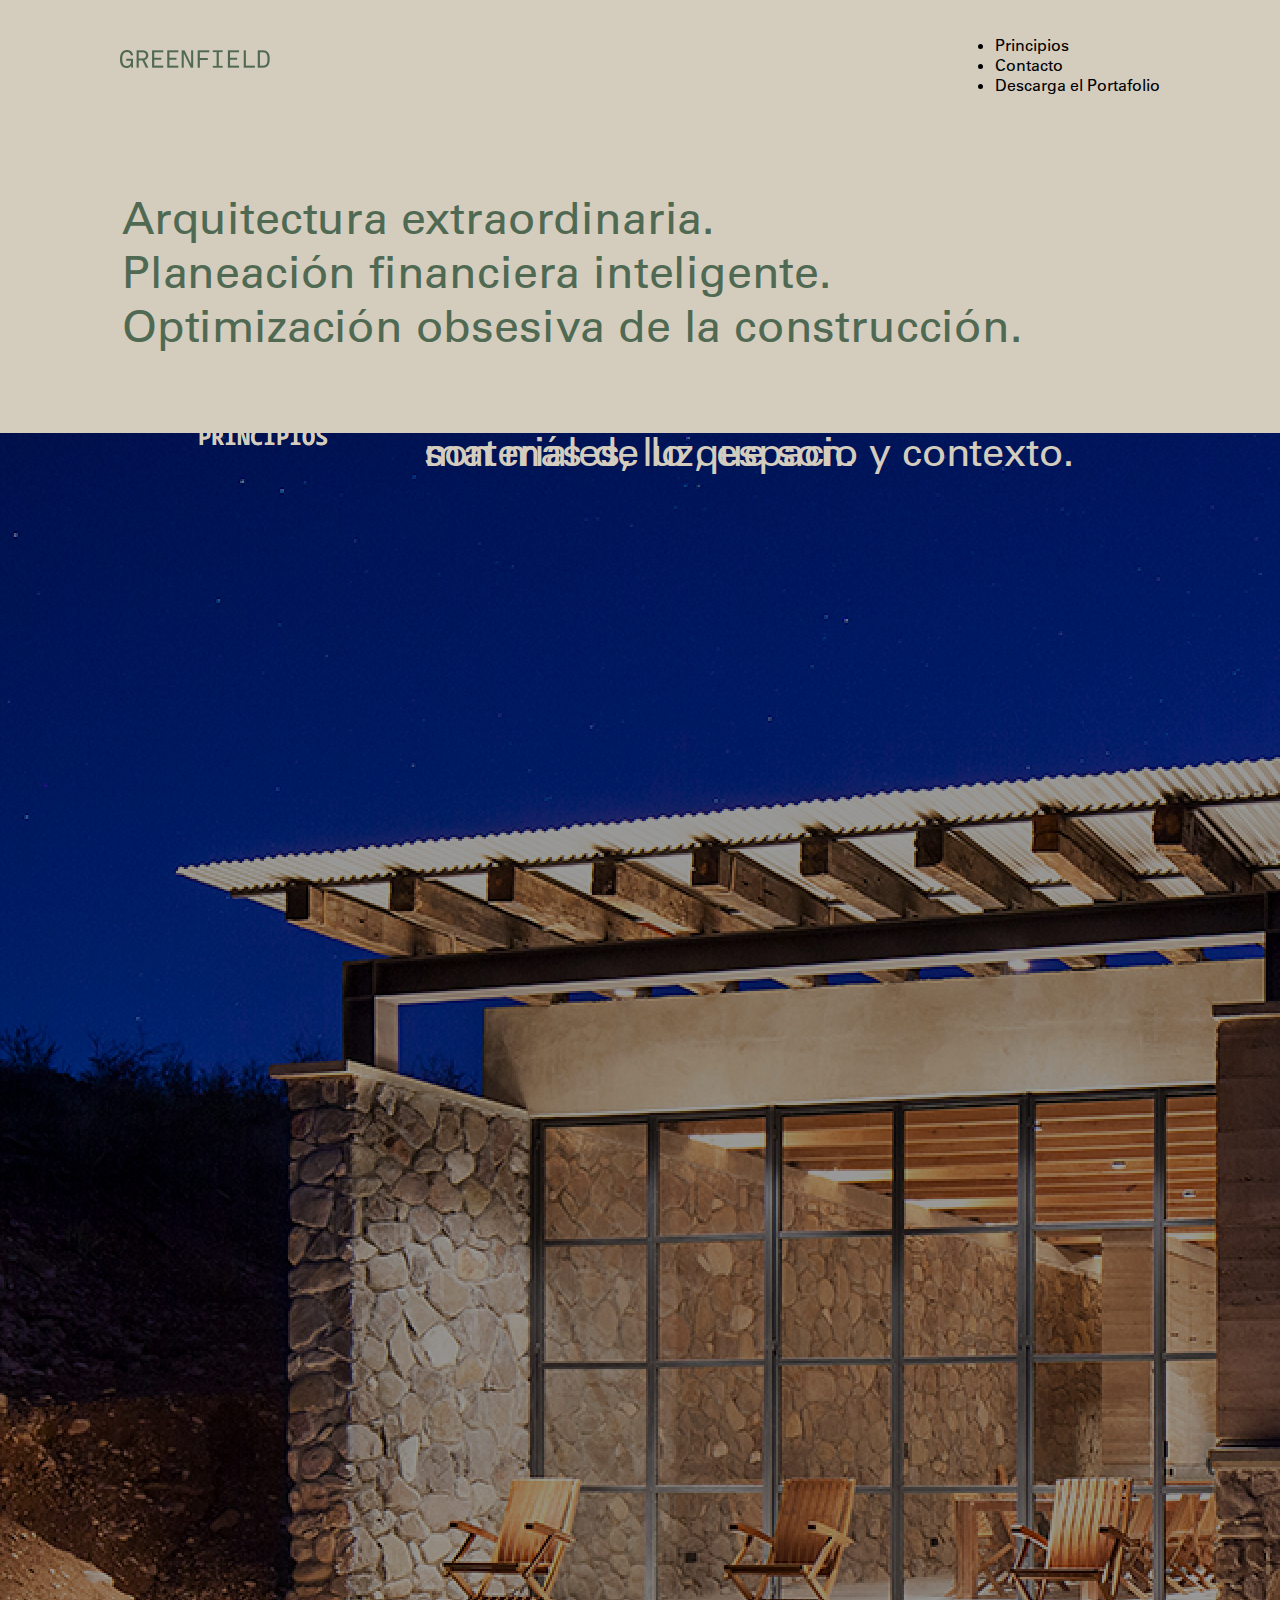
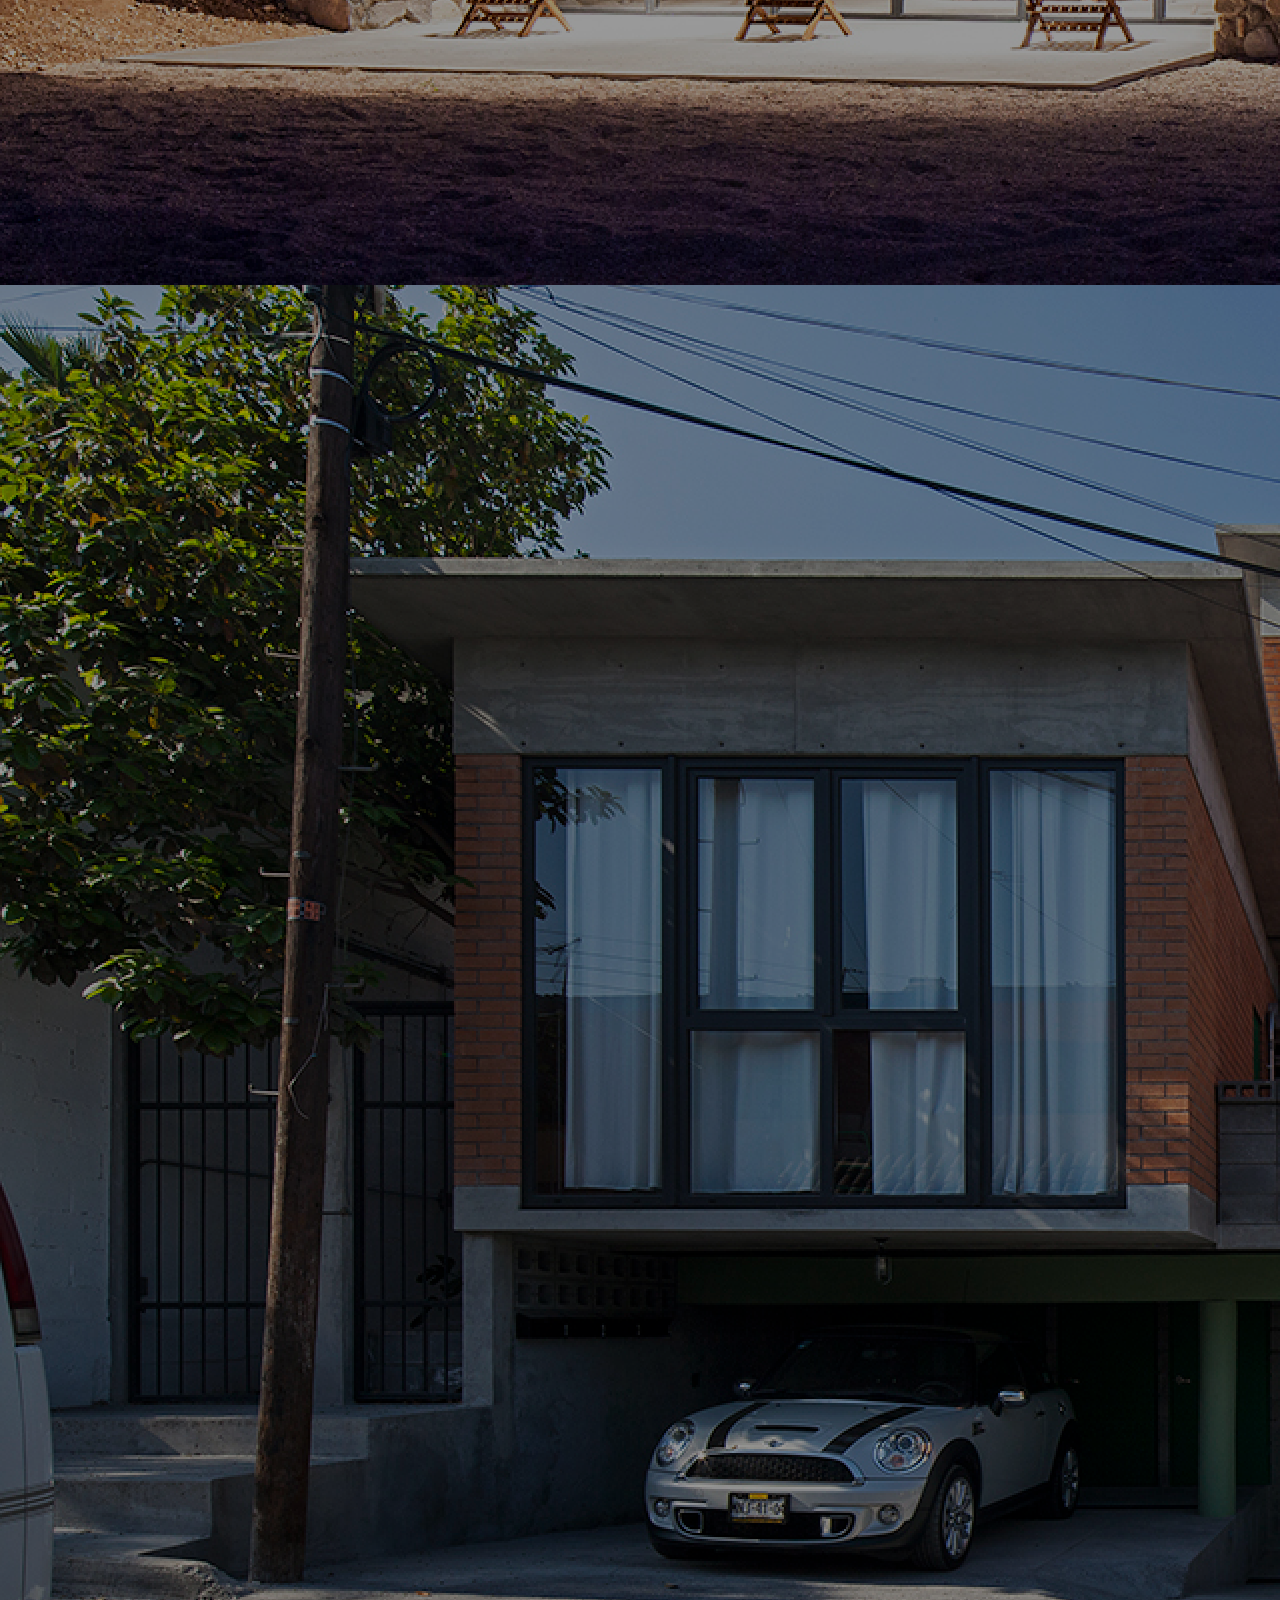
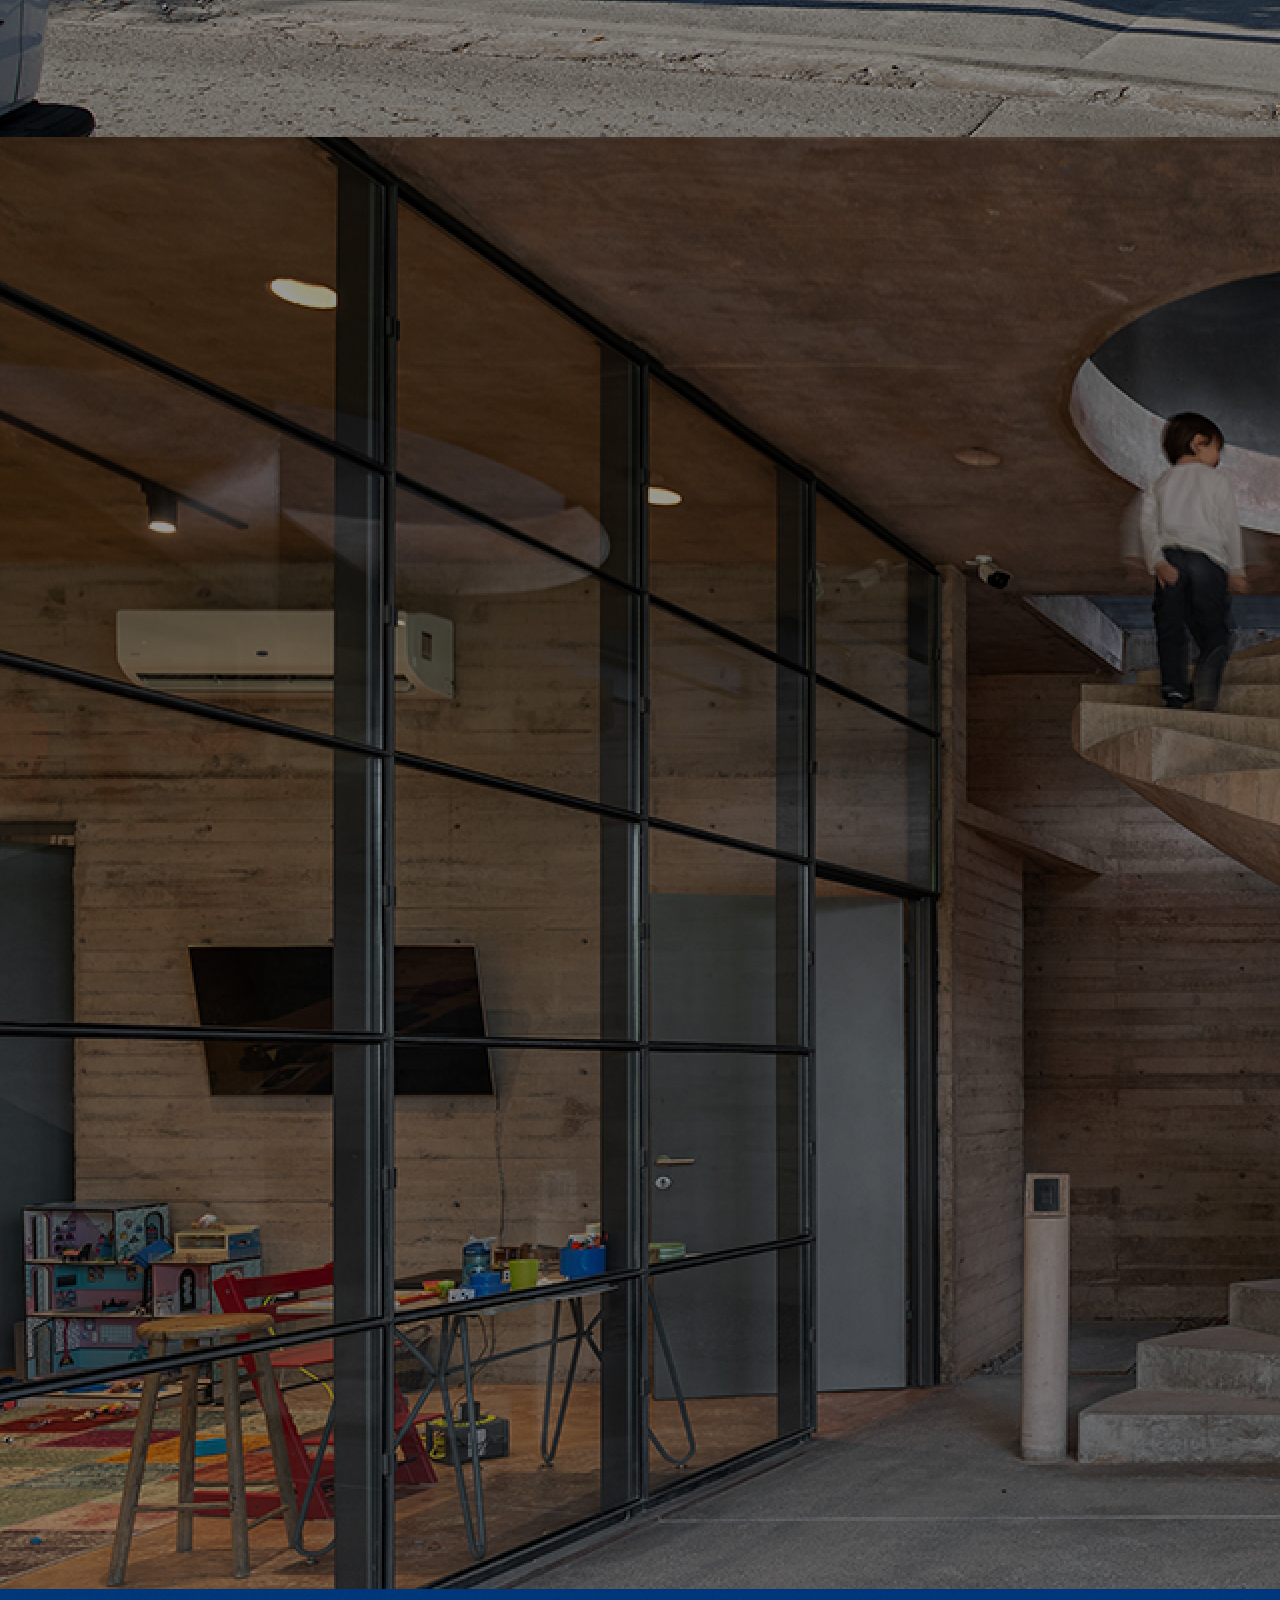
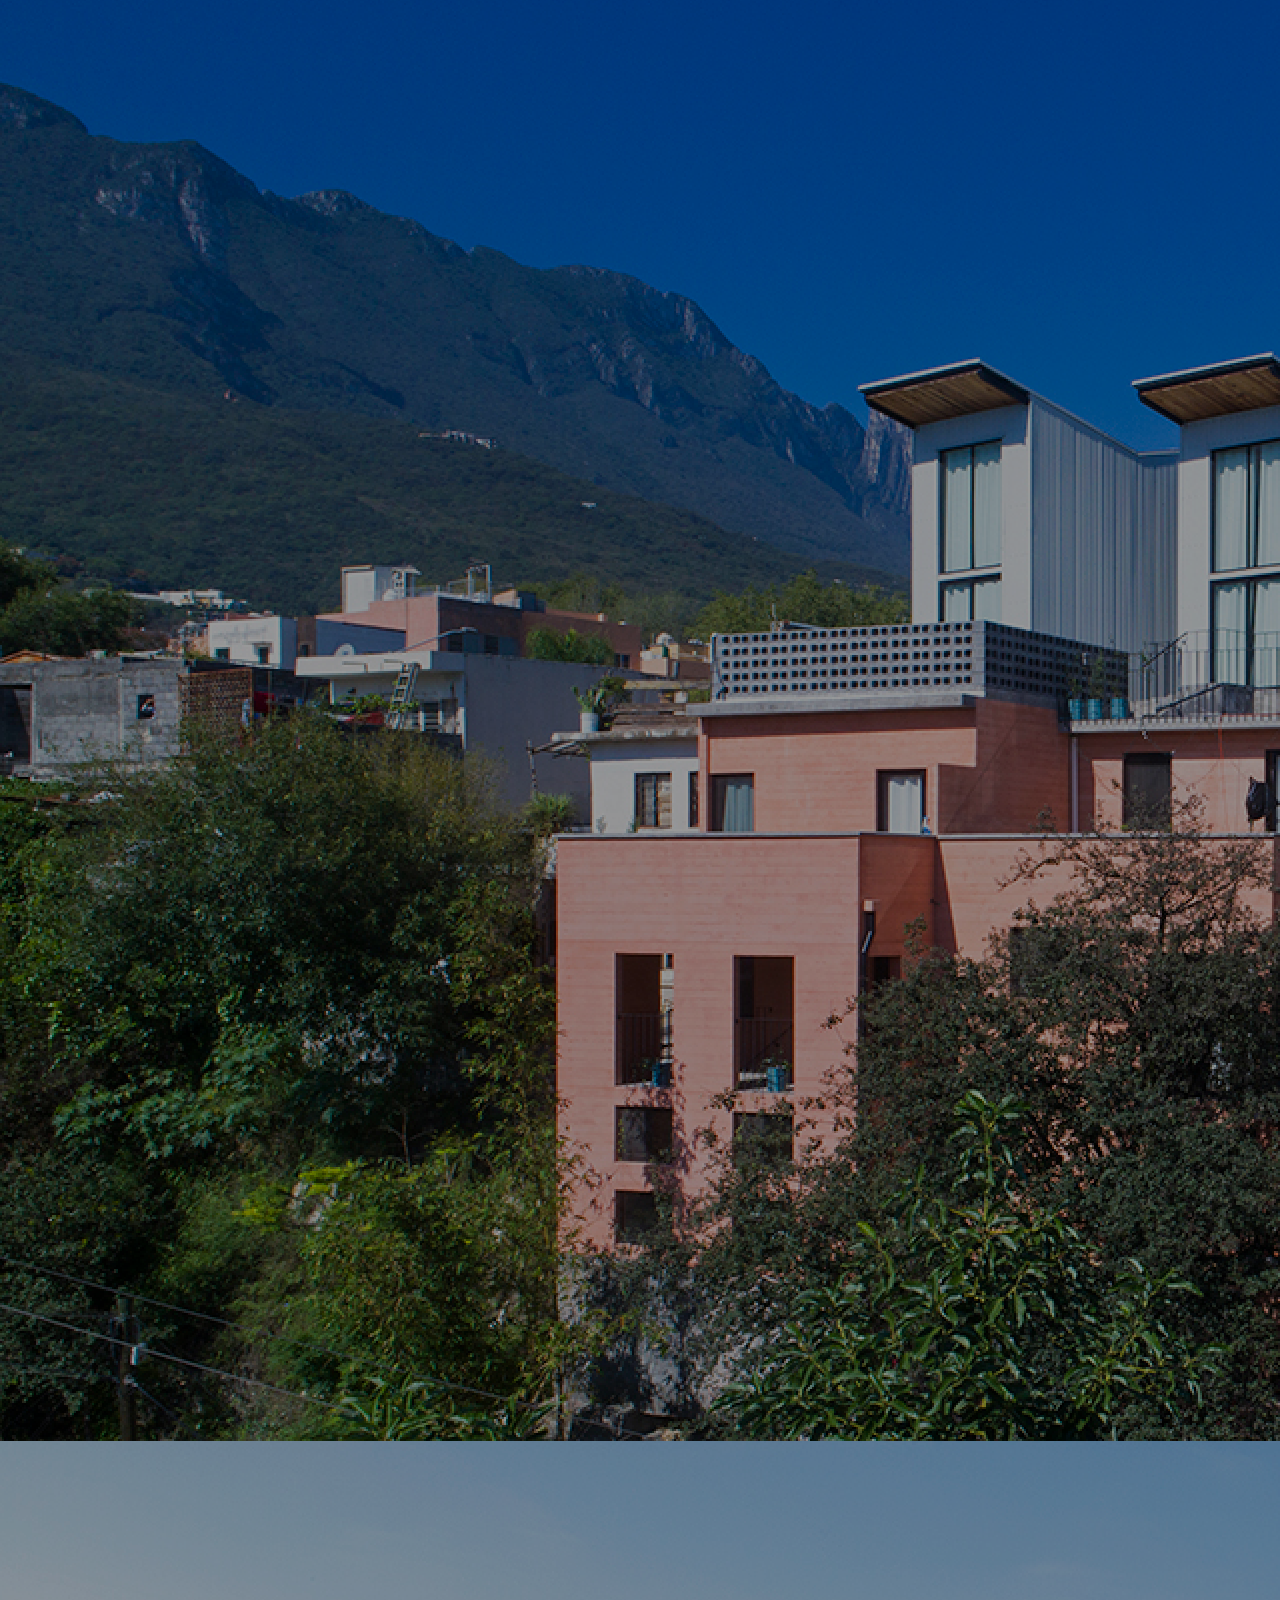
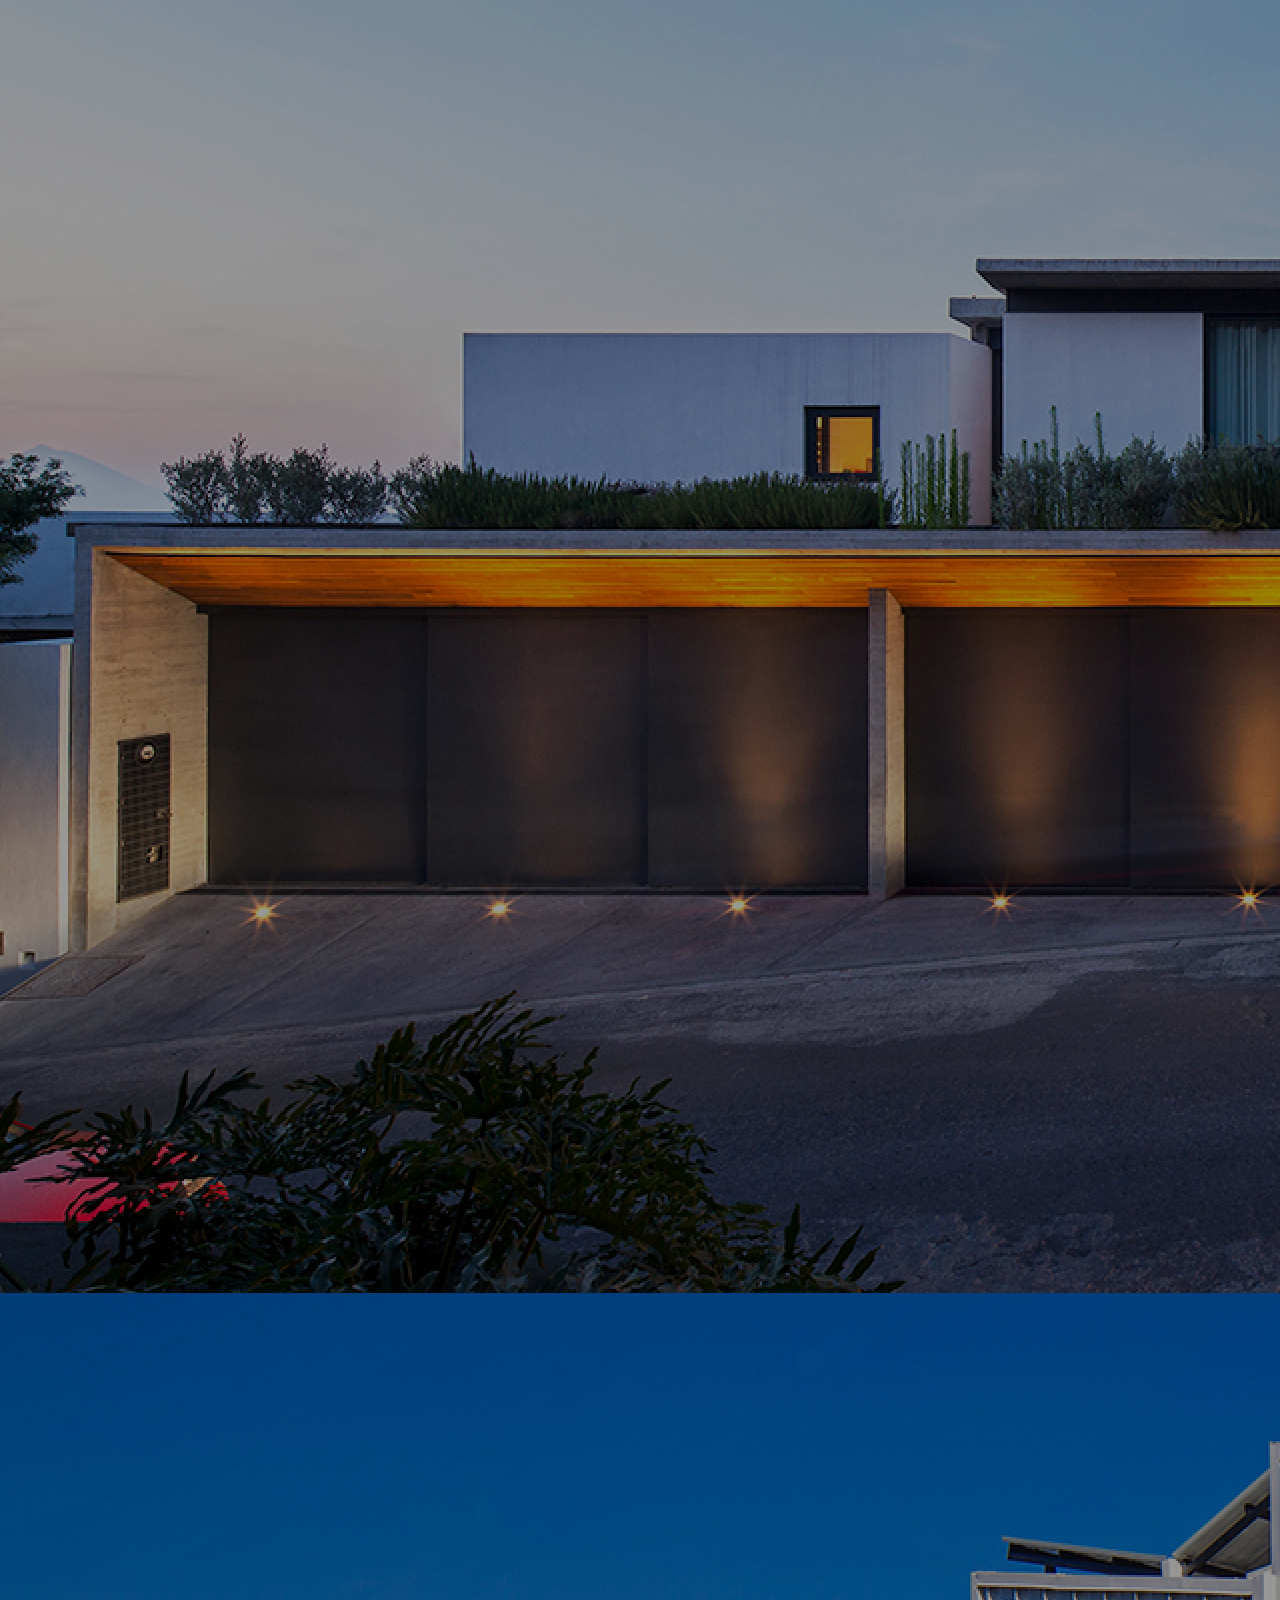
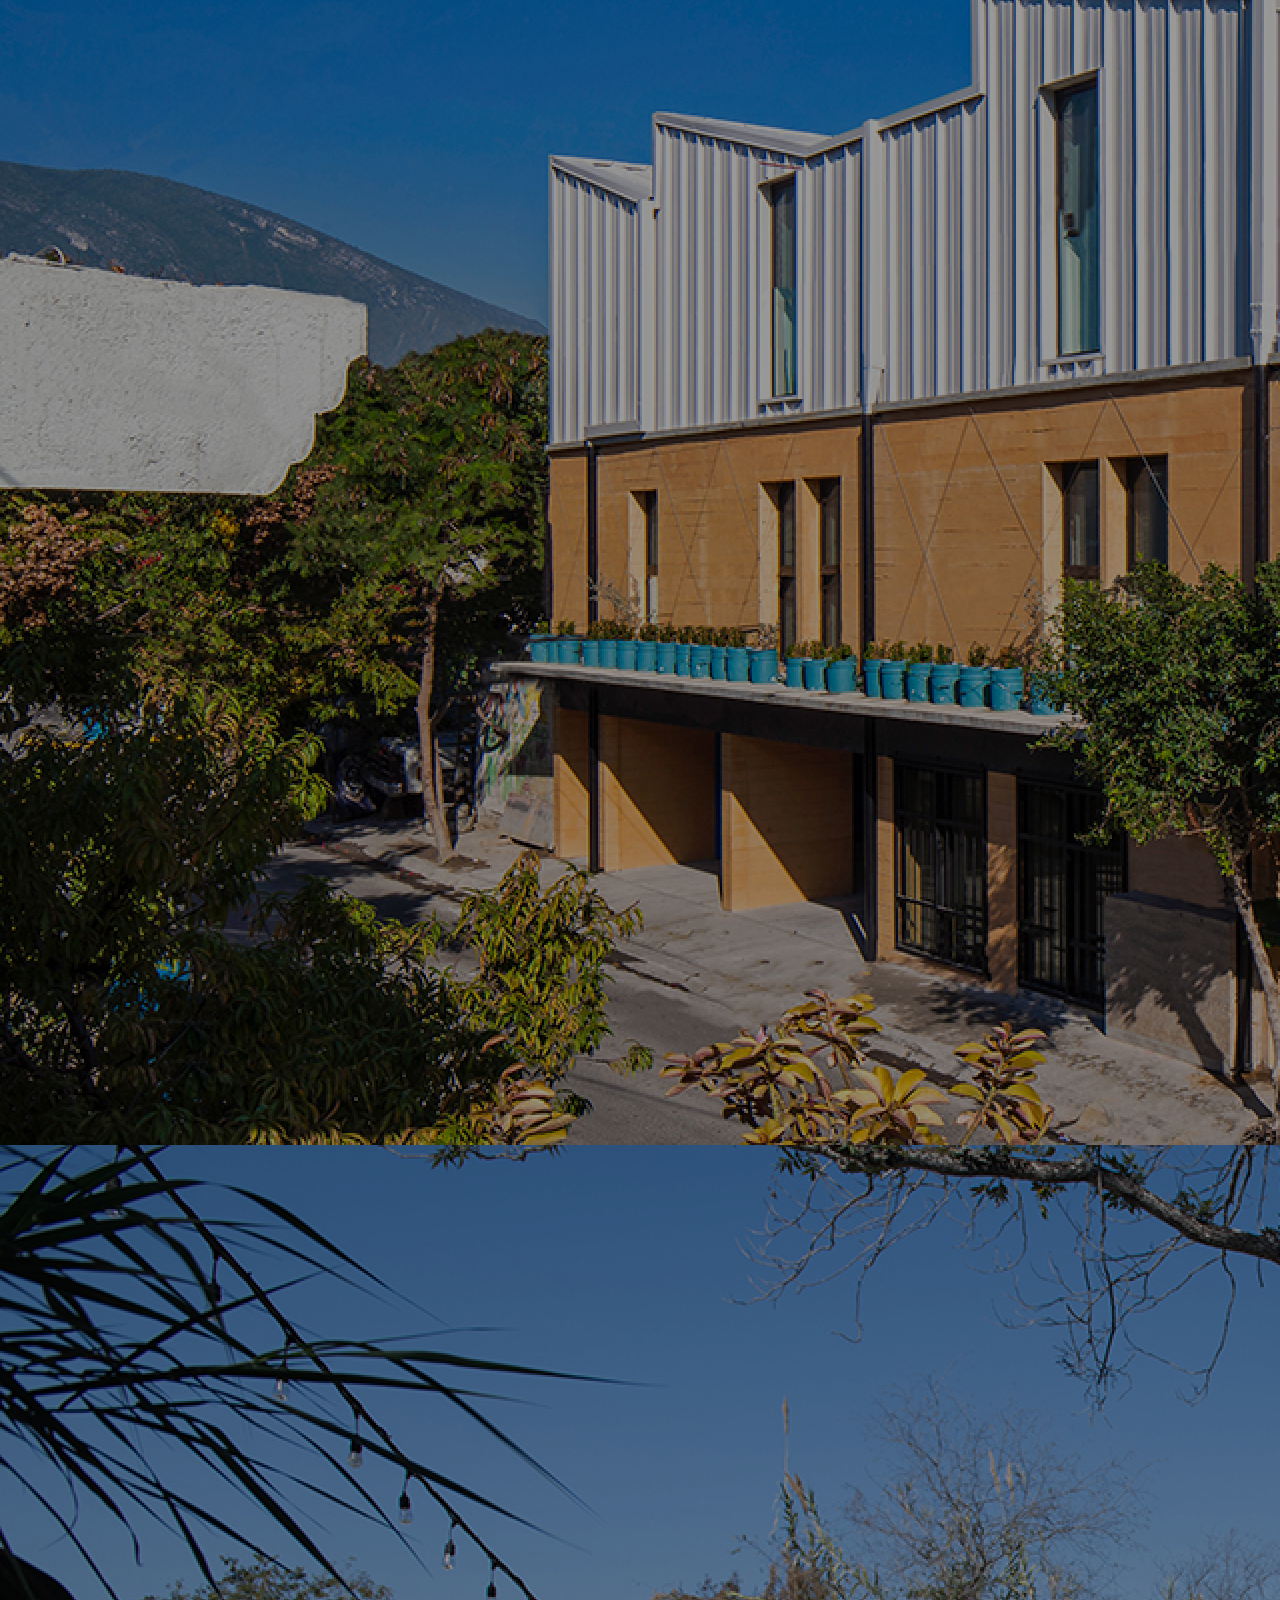
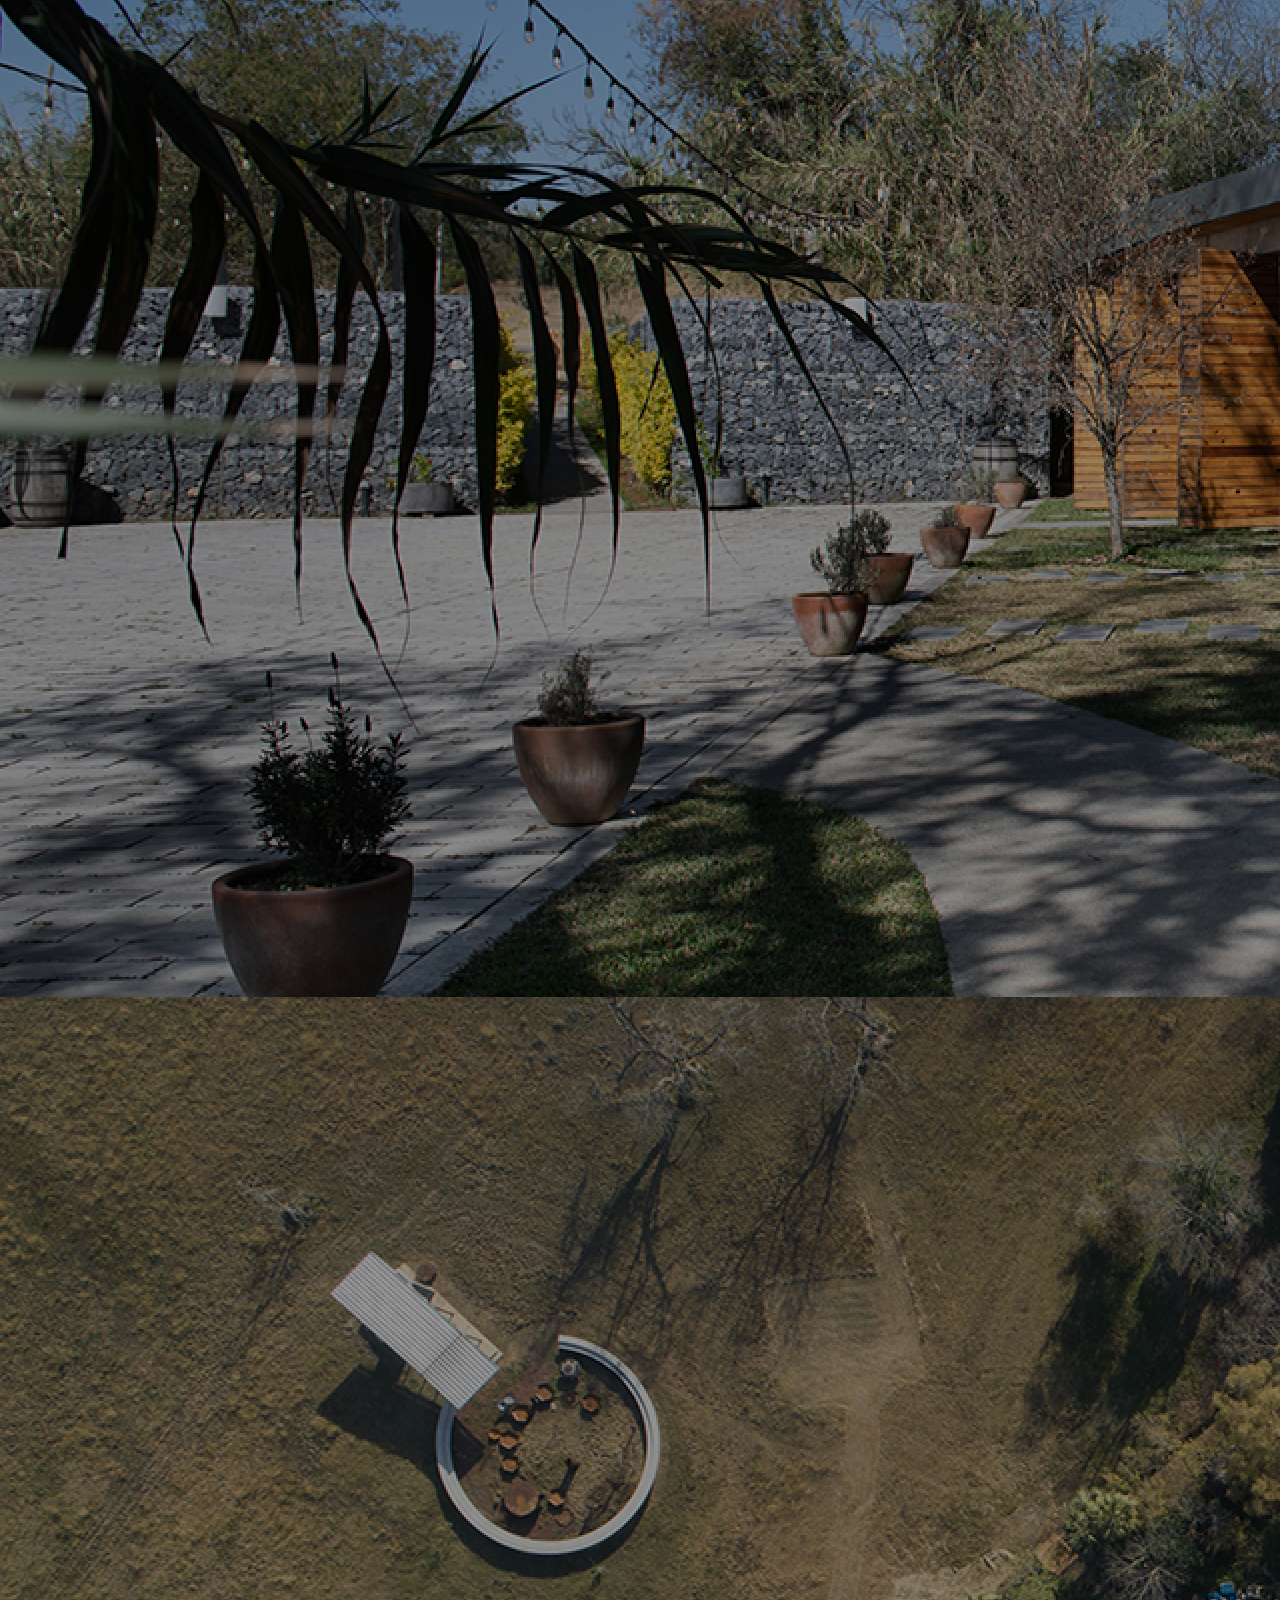
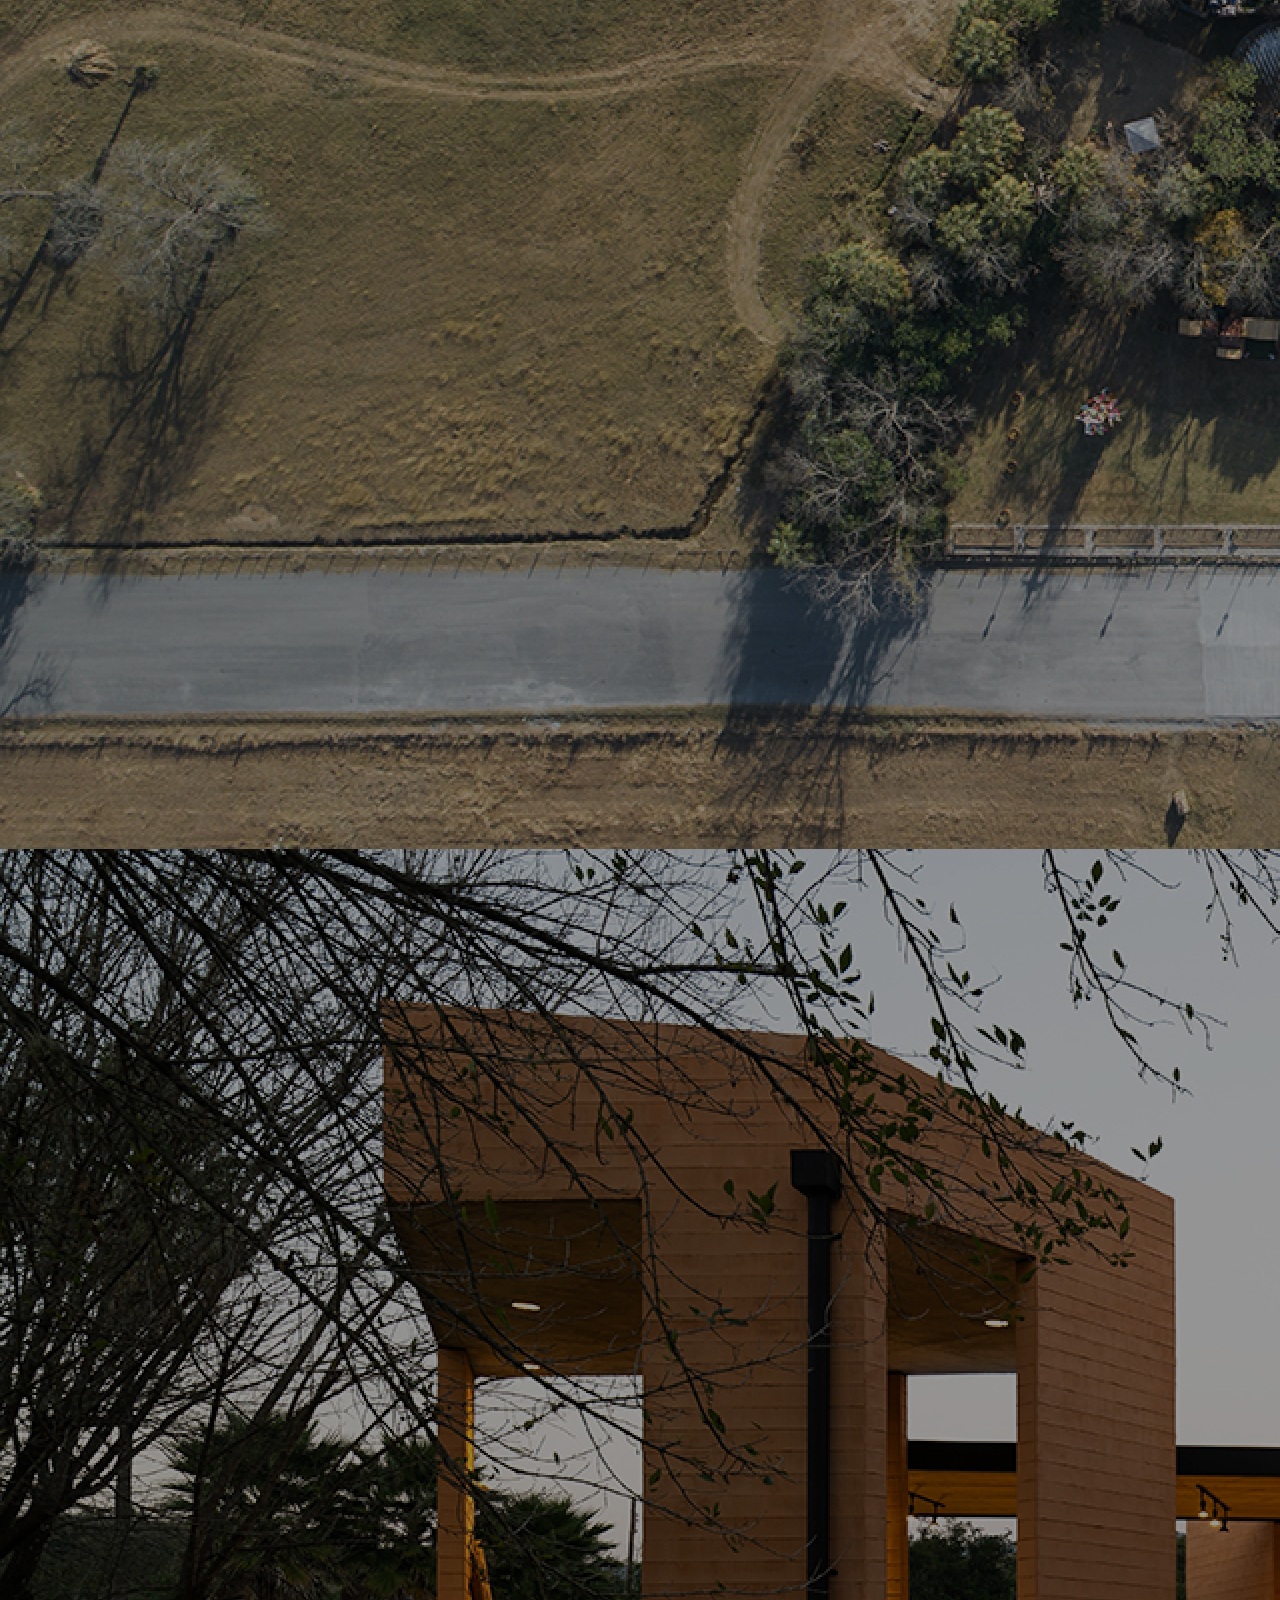
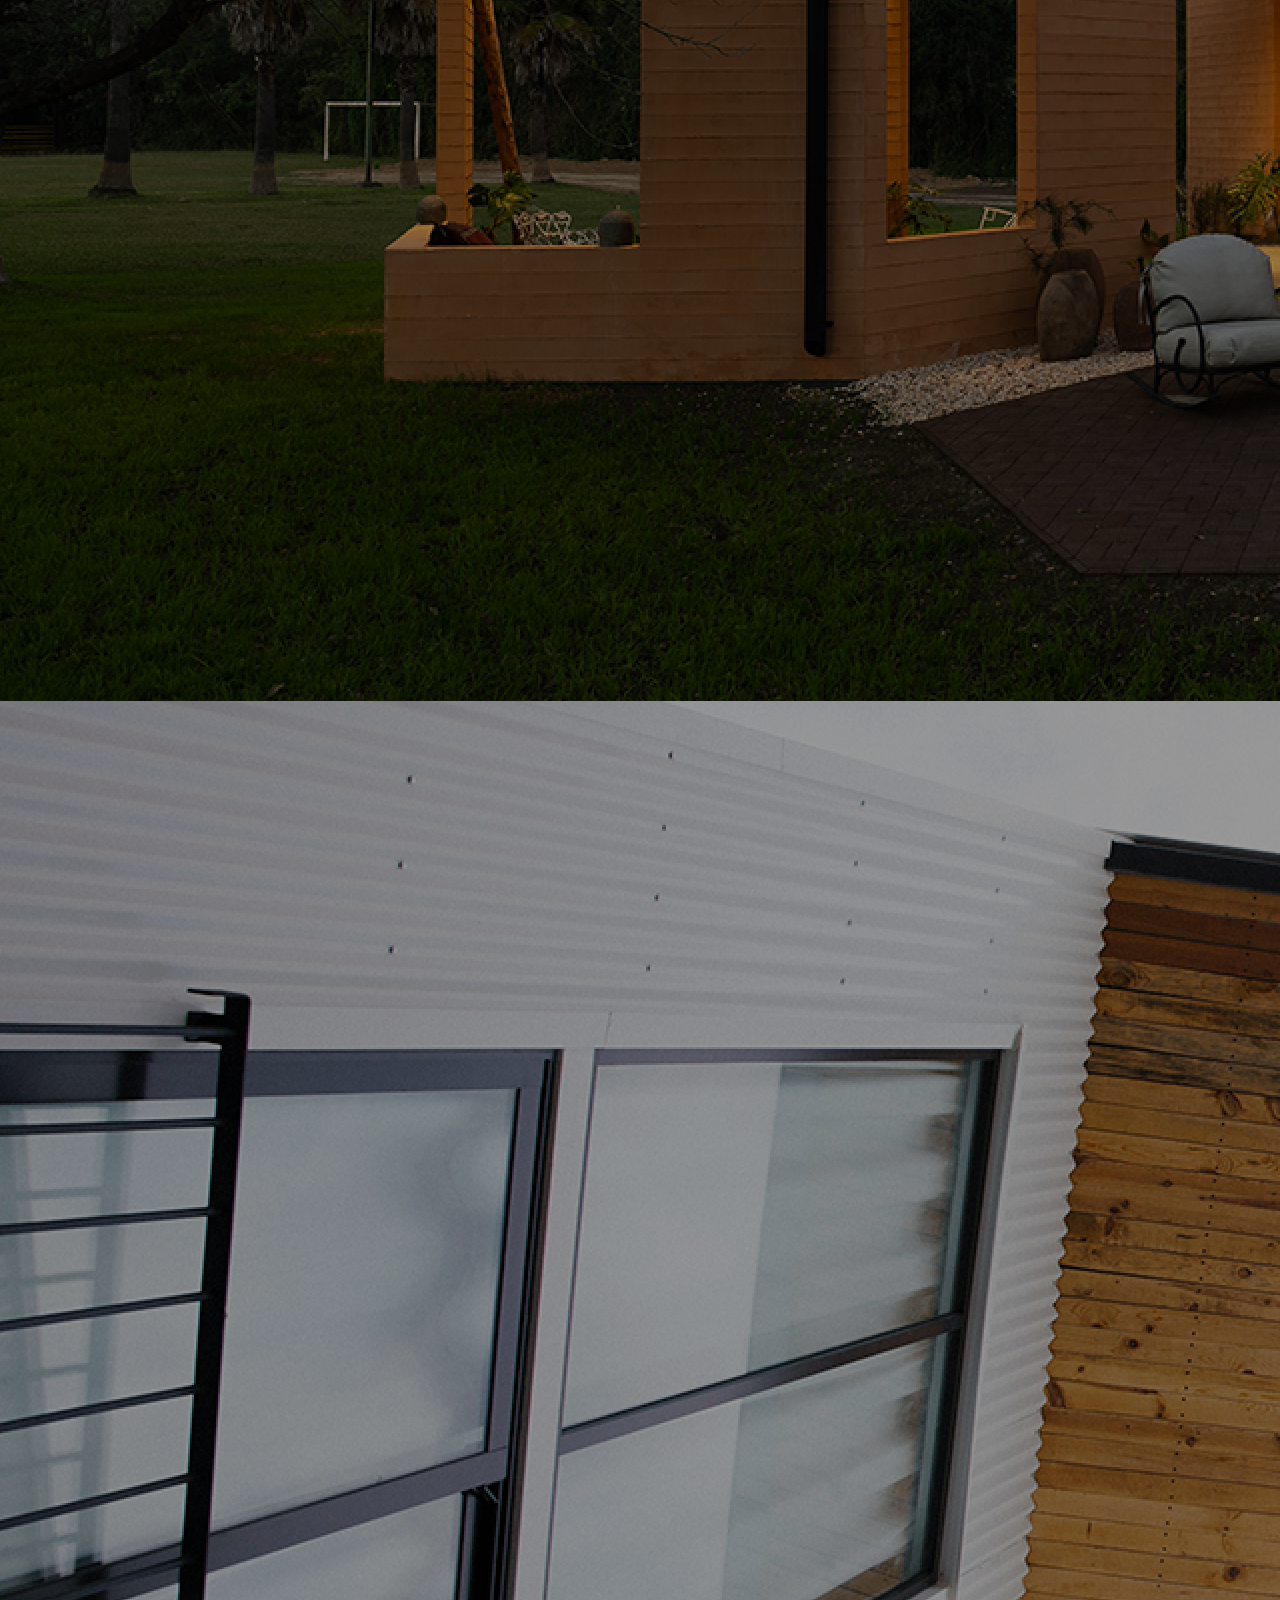
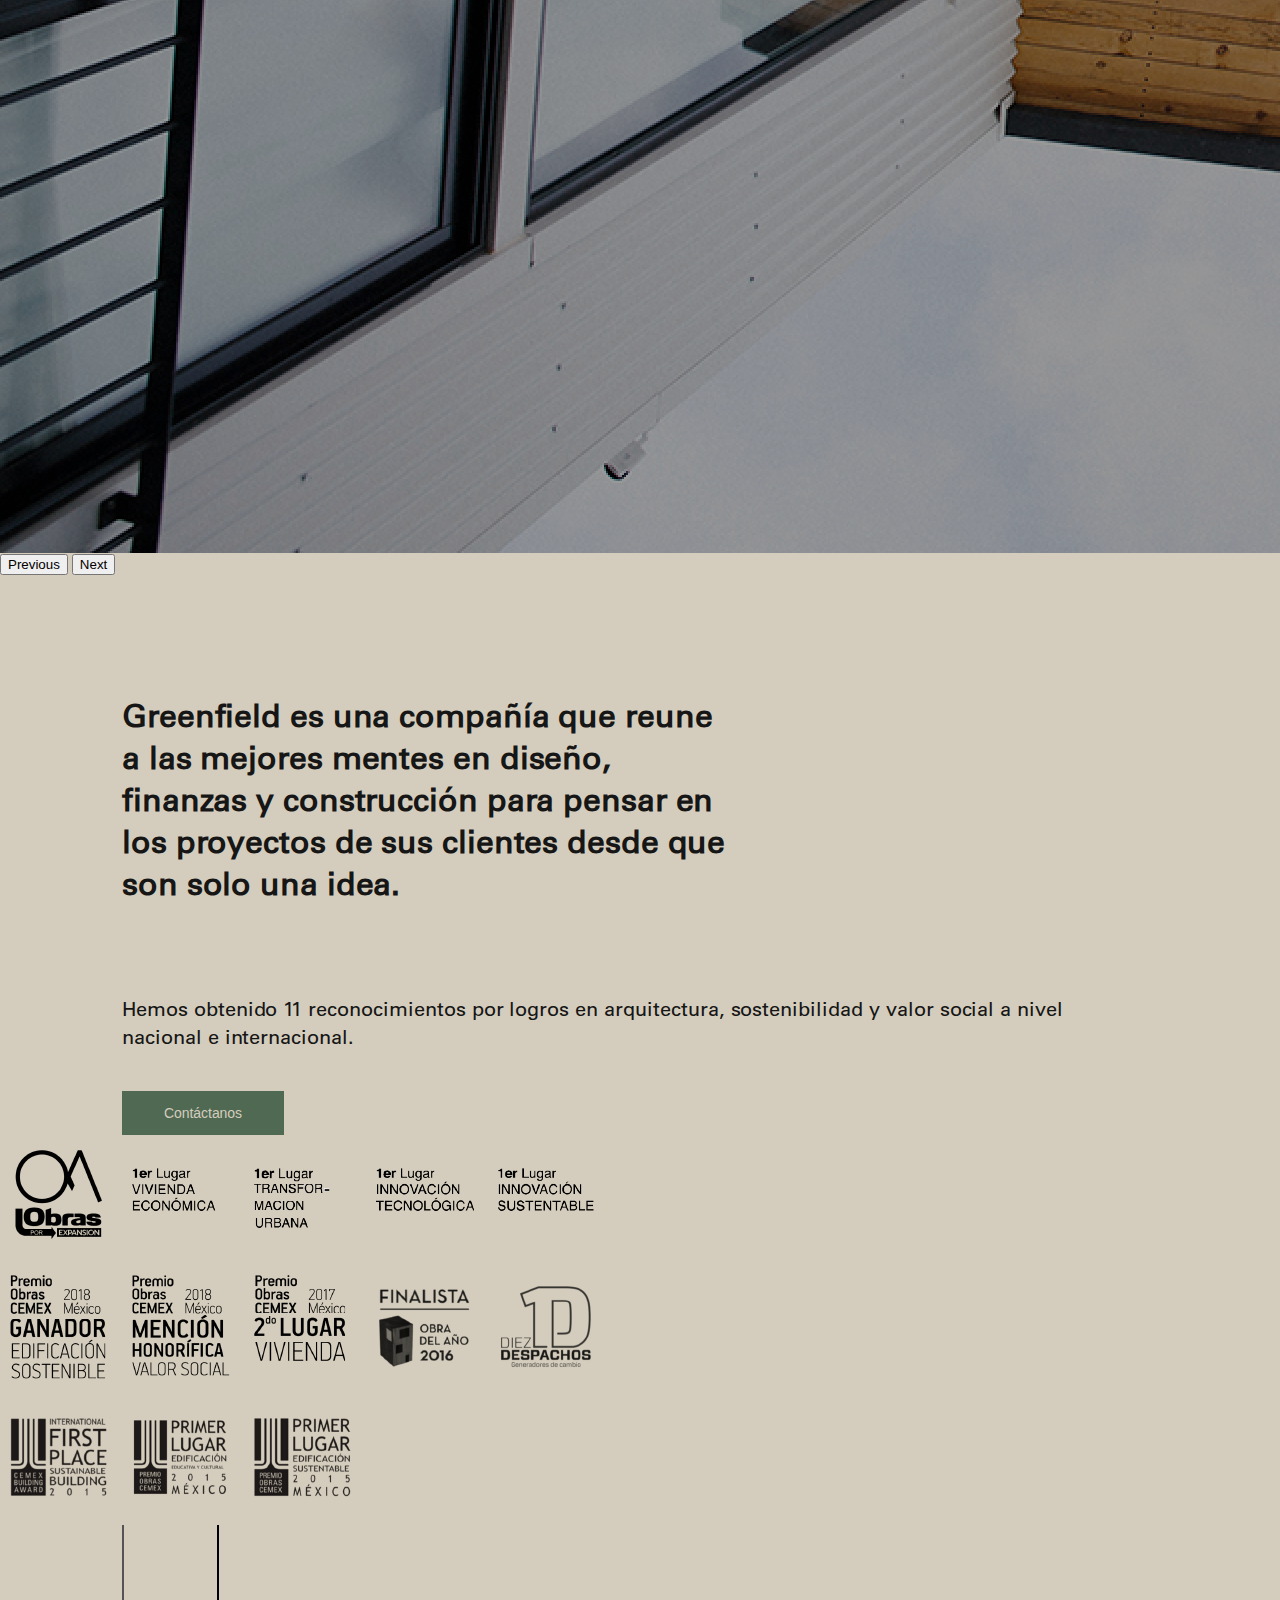
==== commit df246dc0: "Feedback 010322" ====
--- a/index.html
+++ b/index.html
@@ -8,6 +8,10 @@
     <!-- Bootstrap CSS -->
     <link href="https://cdn.jsdelivr.net/npm/bootstrap@5.0.2/dist/css/bootstrap.min.css" rel="stylesheet" integrity="sha384-EVSTQN3/azprG1Anm3QDgpJLIm9Nao0Yz1ztcQTwFspd3yD65VohhpuuCOmLASjC" crossorigin="anonymous">
     <link rel="stylesheet" href="styles.css">
+
+    <link rel="preconnect" href="https://fonts.googleapis.com">
+    <link rel="preconnect" href="https://fonts.gstatic.com" crossorigin>
+    <link href="https://fonts.googleapis.com/css2?family=Noto+Sans+Mono:wght@600&family=Noto+Sans:wght@700&display=swap" rel="stylesheet">
 
     <title>Greenfield</title>
   </head>
@@ -49,74 +53,114 @@
           <button type="button" data-bs-target="#carouselExampleCaptions" data-bs-slide-to="2" aria-label="Slide 3"></button>
         </div> -->
         <div class="carousel-inner">
-          <div class="carousel-item active" data-bs-interval="3000">
-            <img src="assets/principios/01.png" class="d-block w-100"  alt="slide1">
-            <div class="carousel-caption d-md-block">
-              <h5>001</h5>
-              <p>El buen diseño debe estar al alcance de todos.</p>
-            </div>
-          </div>
-          <div class="carousel-item" data-bs-interval="3000">
-            <img src="assets/principios/02.png" class="d-block w-100" alt="slide2">
-            <div class="carousel-caption d-md-block">
-              <h5>002</h5>
-              <p>No hacemos nada en lo cual no viviríamos, rentaríamos, invertiríamos o compraríamos.</p>
-            </div>
-          </div>
-          <div class="carousel-item" data-bs-interval="3000">
-            <img src="assets/principios/03.png" class="d-block w-100" alt="slide3">
-            <div class="carousel-caption d-md-block">
-              <h5>003</h5>
-              <p>Vemos a nuestros clientes como socios.</p>
-            </div>
-          </div>
-          <div class="carousel-item" data-bs-interval="3000">
-            <img src="assets/principios/04.png" class="d-block w-100" alt="slide3">
-            <div class="carousel-caption d-md-block">
-              <h5>004</h5>
-              <p>Inteligencia multidiciplinaria hasta el último detalle.</p>
-            </div>
-          </div>
-          <div class="carousel-item" data-bs-interval="3000">
-            <img src="assets/principios/05.png" class="d-block w-100" alt="slide3">
-            <div class="carousel-caption d-md-block">
-              <h5>005</h5>
-              <p>El buen diseño debe ser durable y atemporal. Aprovechar al máximo los mejores materiales, luz, espacio y contexto.</p>
-            </div>
-          </div>
-          <div class="carousel-item" data-bs-interval="3000">
-            <img src="assets/principios/06.png" class="d-block w-100" alt="slide3">
-            <div class="carousel-caption d-md-block">
-              <h5>006</h5>
-              <p>Cuestionamos todo, nada es coincidencia. Todo está pensado.</p>
-            </div>
-          </div>
-          <div class="carousel-item" data-bs-interval="3000">
-            <img src="assets/principios/07.png" class="d-block w-100" alt="slide3">
-            <div class="carousel-caption d-md-block">
-              <h5>007</h5>
-              <p>Hacemos proyectos honestos. No intentamos aparentar cosas que no son o pretender que son más de lo que son.</p>
-            </div>
-          </div>
-          <div class="carousel-item" data-bs-interval="3000">
-            <img src="assets/principios/08.png" class="d-block w-100" alt="slide3">
-            <div class="carousel-caption d-md-block">
-              <h5>008</h5>
-              <p>Los edificios deben ser máquinas de convivencia.</p>
-            </div>
-          </div>
-          <div class="carousel-item" data-bs-interval="3000">
-            <img src="assets/principios/09.png" class="d-block w-100" alt="slide3">
-            <div class="carousel-caption d-md-block">
-              <h5>009</h5>
-              <p>Nuestras obras representan la ciudad que queremos.</p>
-            </div>
-          </div>
-          <div class="carousel-item" data-bs-interval="3000">
-            <img src="assets/principios/10.png" class="d-block w-100" alt="slide3">
-            <div class="carousel-caption d-md-block">
-              <h5>010</h5>
-              <p>Creamos proyectos que se viven, rentan y venden bien.</p>
+          <div class="carousel-item active" data-bs-interval="5000">
+            <img src="assets/principios/01.png" class="d-block w-100 car-img-desk"  alt="slide1">
+            <img src="assets/principios/01-mob.png" class="d-block w-100 car-img-mob"  alt="slide1">
+            <div class="carousel-caption d-md-block">
+              <h3>NUESTROS PRINCIPIOS</h3>
+              <div class="principio-container">
+                <h5>001</h5>
+                <p class="principio-text">El buen diseño debe ser durable y atemporal. Aprovechar al máximo los mejores materiales, luz, espacio y contexto.</p>
+              </div>
+            </div>
+          </div>
+          <div class="carousel-item" data-bs-interval="5000">
+            <img src="assets/principios/02.png" class="d-block w-100 car-img-desk" alt="slide2">
+            <img src="assets/principios/02-mob.png" class="d-block w-100 car-img-mob"  alt="slide2">
+            <div class="carousel-caption d-md-block">
+              <h3>NUESTROS PRINCIPIOS</h3>
+              <div class="principio-container">
+                <h5>002</h5>
+                <p class="principio-text">Nuestras obras representan la ciudad que queremos.</p>
+              </div>
+            </div>
+          </div>
+          <div class="carousel-item" data-bs-interval="5000">
+            <img src="assets/principios/03.png" class="d-block w-100 car-img-desk" alt="slide3">
+            <img src="assets/principios/03-mob.png" class="d-block w-100 car-img-mob"  alt="slide3">
+            <div class="carousel-caption d-md-block">
+              <h3>NUESTROS PRINCIPIOS</h3>
+              <div class="principio-container">
+                <h5>003</h5>
+                <p class="principio-text">Inteligencia multidiciplinaria hasta el último detalle.</p>
+              </div>
+            </div>
+          </div>
+          <div class="carousel-item" data-bs-interval="5000">
+            <img src="assets/principios/04.png" class="d-block w-100 car-img-desk" alt="slide4">
+            <img src="assets/principios/04-mob.png" class="d-block w-100 car-img-mob"  alt="slide4">
+            <div class="carousel-caption d-md-block">
+              <h3>NUESTROS PRINCIPIOS</h3>
+              <div class="principio-container">
+                <h5>004</h5>
+                <p class="principio-text">Los edificios deben ser máquinas de convivencia.</p>
+              </div>
+            </div>
+          </div>
+          <div class="carousel-item" data-bs-interval="5000">
+            <img src="assets/principios/05.png" class="d-block w-100 car-img-desk" alt="slide5">
+            <img src="assets/principios/05-mob.png" class="d-block w-100 car-img-mob"  alt="slide5">
+            <div class="carousel-caption d-md-block">
+              <h3>NUESTROS PRINCIPIOS</h3>
+              <div class="principio-container">
+                <h5>005</h5>
+                <p class="principio-text">Creamos proyectos que se viven, rentan y venden bien.</p>
+              </div>
+            </div>
+          </div>
+          <div class="carousel-item" data-bs-interval="5000">
+            <img src="assets/principios/06.png" class="d-block w-100 car-img-desk" alt="slide6">
+            <img src="assets/principios/06-mob.png" class="d-block w-100 car-img-mob"  alt="slide6">
+            <div class="carousel-caption d-md-block">
+              <h3>NUESTROS PRINCIPIOS</h3>
+              <div class="principio-container">
+                <h5>006</h5>
+                <p class="principio-text">No hacemos nada en lo cual no viviríamos, rentaríamos, invertiríamos o compraríamos.</p>
+              </div>
+            </div>
+          </div>
+          <div class="carousel-item" data-bs-interval="5000">
+            <img src="assets/principios/07.png" class="d-block w-100 car-img-desk" alt="slide7">
+            <img src="assets/principios/07-mob.png" class="d-block w-100 car-img-mob"  alt="slide7">
+            <div class="carousel-caption d-md-block">
+              <h3>NUESTROS PRINCIPIOS</h3>
+              <div class="principio-container">
+                <h5>007</h5>
+                <p class="principio-text">Vemos a nuestros clientes como socios.</p>
+              </div>
+            </div>
+          </div>
+          <div class="carousel-item" data-bs-interval="5000">
+            <img src="assets/principios/08.png" class="d-block w-100 car-img-desk" alt="slide8">
+            <img src="assets/principios/08-mob.png" class="d-block w-100 car-img-mob"  alt="slide8">
+            <div class="carousel-caption d-md-block">
+              <h3>NUESTROS PRINCIPIOS</h3>
+              <div class="principio-container">
+                <h5>008</h5>
+                <p class="principio-text">Cuestionamos todo, nada es coincidencia. Todo está pensado.</p>
+              </div>
+            </div>
+          </div>
+          <div class="carousel-item" data-bs-interval="5000">
+            <img src="assets/principios/09.png" class="d-block w-100 car-img-desk" alt="slide9">
+            <img src="assets/principios/09-mob.png" class="d-block w-100 car-img-mob"  alt="slide9">
+            <div class="carousel-caption d-md-block">
+              <h3>NUESTROS PRINCIPIOS</h3>
+              <div class="principio-container">
+                <h5>009</h5>
+                <p class="principio-text">Hacemos proyectos honestos. No intentamos aparentar cosas que no son o pretener que son más de lo que son.</p>
+              </div>
+            </div>
+          </div>
+          <div class="carousel-item" data-bs-interval="5000">
+            <img src="assets/principios/10.png" class="d-block w-100 car-img-desk" alt="slide10">
+            <img src="assets/principios/10-mob.png" class="d-block w-100 car-img-mob"  alt="slide10">
+            <div class="carousel-caption d-md-block">
+              <h3>NUESTROS PRINCIPIOS</h3>
+              <div class="principio-container">
+                <h5>010</h5>
+                <p class="principio-text">El buen diseño debe estar al alcance de todos.</p>
+              </div>
             </div>
           </div>
         </div>
@@ -129,7 +173,6 @@
           <span class="visually-hidden">Next</span>
         </button>
       </div>
-      <div class="separador"></div>
       
     </section>
 
@@ -146,7 +189,7 @@
               <div class="logros__contacto">
                 <p>Hemos obtenido 11 reconocimientos por logros en arquitectura, 
                   sostenibilidad y valor social a nivel nacional e internacional.</p>
-                  <button>Contáctanos</button>
+                  <button onclick="window.location = 'contacto.html' ">Contáctanos</button>
               </div>
             </div>
             <div class="col-12 col-sm-12 col-md-6">
@@ -170,7 +213,35 @@
               <img src="assets/logros/13.png" alt="Logro13">
           </div>
 
-          <button class="button-mobile">Contáctanos</button>
+          <div class="logros_logos-mobile">
+            <img src="assets/logros/01-mob.png" alt="Logro01">
+            <img src="assets/logros/02-mob.png" alt="Logro02">
+            <img src="assets/logros/03-mob.png" alt="Logro03">
+          </div>
+
+          <div class="logros_logos-mobile">
+            <img src="assets/logros/04-mob.png" alt="Logro04">
+            <img src="assets/logros/05-mob.png" alt="Logro05">
+          </div>
+
+          <div class="logros_logos-mobile">
+            <img src="assets/logros/06-mob.png" alt="Logro06">
+            <img src="assets/logros/07-mob.png" alt="Logro07">
+            <img src="assets/logros/08-mob.png" alt="Logro08">
+          </div>
+
+          <div class="logros_logos-mobile">
+            <img src="assets/logros/09-mob.png" alt="Logro09">
+            <img src="assets/logros/10-mob.png" alt="Logro10">
+          </div>
+
+          <div class="logros_logos-mobile">
+            <img src="assets/logros/10-mob.png" alt="Logro11">
+            <img src="assets/logros/11-mob.png" alt="Logro12">
+            <img src="assets/logros/12-mob.png" alt="Logro13">
+          </div>
+
+          <button class="button-mobile" onclick="window.location = 'contacto.html' ">Contáctanos</button>
             </div>
           </div>
         </div>
@@ -182,11 +253,11 @@
 
         <div class="accordion-item">
           <h2 class="accordion-header" id="headingOne">
-            <button class="accordion-button" type="button" data-bs-toggle="collapse" data-bs-target="#collapseOne" aria-expanded="true" aria-controls="collapseOne">
+            <button class="accordion-button collapsed" type="button" data-bs-toggle="collapse" data-bs-target="#collapseOne" aria-expanded="false" aria-controls="collapseOne">
               Visión
             </button>
           </h2>
-          <div id="collapseOne" class="accordion-collapse collapse show" aria-labelledby="headingOne" data-bs-parent="#main-accordion">
+          <div id="collapseOne" class="accordion-collapse collapse" aria-labelledby="headingOne" data-bs-parent="#main-accordion">
             <div class="accordion-body">
               <!-- CONTENIDO DE VISION -->
               <div class="row vision">
@@ -198,6 +269,7 @@
                 </div>
                 <div class="col-12 col-sm-12 col-md-6 vision-der">
                   <img src="assets/vision-img.png" alt="Imagen Visión">
+                  <img src="assets/vision-img-mob.png" alt="Imagen Visión">
                 </div>
               </div>
               <!-- FIN CONTENIDO DE VISION -->
@@ -219,11 +291,11 @@
               <div class="accordion" id="servicios-accordion">
                 <div class="accordion-item">
                   <h2 class="accordion-header" id="servicios__headingOne">
-                    <button class="accordion-button" type="button" data-bs-toggle="collapse" data-bs-target="#servicios__collapseOne" aria-expanded="true" aria-controls="servicios__collapseOne">
+                    <button class="accordion-button collapsed" type="button" data-bs-toggle="collapse" data-bs-target="#servicios__collapseOne" aria-expanded="false" aria-controls="servicios__collapseOne">
                       Socios de Desarrollo
                     </button>
                   </h2>
-                  <div id="servicios__collapseOne" class="accordion-collapse collapse show" aria-labelledby="servicios__headingOne" data-bs-parent="#servicios-accordion">
+                  <div id="servicios__collapseOne" class="accordion-collapse collapse" aria-labelledby="servicios__headingOne" data-bs-parent="#servicios-accordion">
                     <div class="accordion-body">
 
                       <div class="row ">
@@ -264,7 +336,7 @@
 
                       <div class="row proyectos">
                         <div class="col-12 col-sm-12 col-md-6">
-                          <p class="servicios-texto">Greenfield traduce las expectaticas de sus clientes en planteamientos 
+                          <p class="servicios-texto">Greenfield traduce las expectativas de sus clientes en planteamientos 
                             innovadores que superan lo esperado, además de crear proyectos pensados para durar en el tiempo 
                             y adaptarse a las necesidades del futuro.</p>
                         </div>
@@ -340,10 +412,36 @@
                     <img src="assets/publicaciones-logos/12.png" alt="Publicacion012">
                 </div>
 
+                  <div class="publicaciones__logos-mob">
+                    <img src="assets/publicaciones-logos/01.png" alt="Publicacion01">
+                    <img src="assets/publicaciones-logos/02.png" alt="Publicacion02">
+                    <img src="assets/publicaciones-logos/03.png" alt="Publicacion03">
+                  </div>
+
+                  <div class="publicaciones__logos-mob">
+                    <img src="assets/publicaciones-logos/04.png" alt="Publicacion04">
+                    <img src="assets/publicaciones-logos/05.png" alt="Publicacion05">
+                    <img src="assets/publicaciones-logos/06.png" alt="Publicacion06">
+                  </div>
+
+                  <div class="publicaciones__logos-mob">
+                    <img src="assets/publicaciones-logos/07.png" alt="Publicacion07">
+                    <img src="assets/publicaciones-logos/08.png" alt="Publicacion08">
+                    <img src="assets/publicaciones-logos/09.png" alt="Publicacion09">
+                  </div>
+
+                  <div class="publicaciones__logos-mob">
+                    <img src="assets/publicaciones-logos/10.png" alt="Publicacion10">
+                    <img src="assets/publicaciones-logos/11.png" alt="Publicacion11">
+                    <img src="assets/publicaciones-logos/12.png" alt="Publicacion012">
+                  </div>
+
+
                   </div>
                 </div>
                 <div class="col-12 col-sm-12 col-md-6">
                   <img src="assets/publcaciones-image.png" class="publicaciones-image" alt="publicaciones-image">
+                  <img src="assets/publcaciones-image-mob.png" class="publicaciones-image-mob" alt="publicaciones-image">
                 </div>
               </div>
 
@@ -364,7 +462,7 @@
                 <div class="col-12 col-sm-12 col-md-6">
                   <img src="assets/certificaciones-image.png" class="certificaciones-image" alt="certificaciones-image">
                 </div>
-                <div class="col-12 col-sm-12 col-md-6">
+                <div class="col-12 col-sm-12 col-md-6 certificaciones-imagenes">
                   <div class="certificaciones-certificacion">
                     <img src="assets/certificaciones-logos/01.png" alt="certificacionLogo">
                     <p>Construcción sostenible de alta calidad.</p>
@@ -395,8 +493,8 @@
         <div class="footer-links">
           <p>©2021 Greenfield</p>
           <div class="footer_redes">
-            <p>Facebook</p>
-            <p>Instagram</p>
+            <a href="https://www.facebook.com/Greenfieldmx" target="_blank">Facebook</a>
+            <a href="https://www.instagram.com/greenfieldmexico" target="_blank">Instagram</a>
           </div>
           <a href="terminos.html">Privacy Policy</a>
         </div>
@@ -408,8 +506,8 @@
           <a href="terminos.html">Privacy Policy</a>
         </div>
         <div class="redes">
-          <a href="#">Facebook</a>
-          <a href="#">Instagram</a>
+          <a href="https://www.facebook.com/Greenfieldmx" target="_blank">Facebook</a>
+          <a href="https://www.instagram.com/greenfieldmexico" target="_blank">Instagram</a>
         </div>
       </div>
     </footer>
@@ -423,10 +521,6 @@
     <!-- Option 1: Bootstrap Bundle with Popper -->
     <script src="https://cdn.jsdelivr.net/npm/bootstrap@5.0.2/dist/js/bootstrap.bundle.min.js" integrity="sha384-MrcW6ZMFYlzcLA8Nl+NtUVF0sA7MsXsP1UyJoMp4YLEuNSfAP+JcXn/tWtIaxVXM" crossorigin="anonymous"></script>
     <script src="custom.js"></script>
-    <!-- Option 2: Separate Popper and Bootstrap JS -->
-    <!--
-    <script src="https://cdn.jsdelivr.net/npm/@popperjs/core@2.9.2/dist/umd/popper.min.js" integrity="sha384-IQsoLXl5PILFhosVNubq5LC7Qb9DXgDA9i+tQ8Zj3iwWAwPtgFTxbJ8NT4GN1R8p" crossorigin="anonymous"></script>
-    <script src="https://cdn.jsdelivr.net/npm/bootstrap@5.0.2/dist/js/bootstrap.min.js" integrity="sha384-cVKIPhGWiC2Al4u+LWgxfKTRIcfu0JTxR+EQDz/bgldoEyl4H0zUF0QKbrJ0EcQF" crossorigin="anonymous"></script>
-    -->
+
   </body>
 </html>--- a/styles.css
+++ b/styles.css
@@ -26,7 +26,7 @@
     flex-direction: row;
     justify-content: space-between;
     align-items: center;
-    padding: 19px 120px 19px 120px;
+    padding: 19px 120px 0 120px;
 }
 
 nav a {
@@ -72,13 +72,13 @@
     letter-spacing: -0.004em;
     color: #506953;
     margin-left: 122px;
-    margin-top: 105px;
+    margin-top: 80px;
 }
 
 /* Section Principios */
 
 .carousel {
-    margin-top: 122px;
+    margin-top: 80px;
 }
 
 .carousel-caption {
@@ -91,24 +91,64 @@
     margin: 0 auto;
 }
 
-.carousel-caption h5 {
-    font-family:"Univers LT W01_65 Bold1475968";
+.principio-container {
+    display: flex;
+    flex-direction: row;
+    justify-content: flex-start;
+    align-items: flex-start;
+}
+
+.carousel-item {
+    transition: all ease-in 0.8s;
+}
+
+.carousel-item .car-img-desk {
+    display: block;
+}
+
+.carousel-item .car-img-mob{
+    display: none !important;
+}
+
+.carousel-caption h3 {
     font-weight: bold;
     font-size: 22px;
     line-height: 54px;
+    letter-spacing: -0.004em;
+    color: #D4CDBD;
+    font-family: 'Noto Sans Mono', monospace;
+    text-align: left;
+}
+
+.carousel-caption .principio-container h5 {
+    font-family:"Univers LT W01_65 Bold1475968";
+    font-weight: bold;
+    font-size: 40px;
+    line-height: 41.6px;
     display: flex;
     align-items: center;
     letter-spacing: -0.004em;
     color: #D4CDBD;
-}
-
-.carousel-caption p {
+    font-family: 'Noto Sans Mono', monospace;
+    font-weight: 600;
+}
+
+.carousel-caption .principio-container p {
     font-size: 40px;
     line-height: 42px;
     letter-spacing: -0.003em;
     color: #D4CDBD;
-    text-align: justify;
-}
+    text-align: left;
+    margin-left: 25px;
+}
+
+/* .principio-text {
+    display: block;
+}
+
+.principio-text-mob {
+    display: none;
+} */
 
 .separador {
     width: 100%;
@@ -147,40 +187,62 @@
     color: #161616;
 }
 
+.logros__logos {
+    display: block;
+}
+
 .logros__logos img {
     width: 98px;
     height: 106px;
     padding: 10px;
 }
 
+.logros_logos-mobile {
+    display: none;
+
+}
+
+.logros_logos-mobile img {
+   width: 101px;
+   height: 64px;
+   margin-top: 10px;
+   margin-right: 12px;
+}
+
+.logros_logos-mobile img:nth-child(1) {
+    margin-left: 24px;
+}
+
+
 .logros__contacto button {
     background: #506953;
-    border-radius: 8px;
-    width: 176px;
-    height: 60px;
-    font-size: 22px;
-    line-height: 26px;
+    width: 162px;
+    height: 44px;
+    font-size: 14px;
+    line-height: 16.8px;
     letter-spacing: -0.003em;
     color: #D4CDBD;
     margin-top: 20px;
     transition: all ease 0.5s;
     border: none;
+    /* padding: 0 44px 0 44px; */
 }
 
 .logros_container .button-mobile {
     background: #506953;
-    border-radius: 8px;
-    width: 158px;
+    border-radius: 0px;
+    width: 131px;
     height: 36px;
-    font-size: 18px;
-    line-height: 25px;
+    font-size: 11px;
+    line-height: 13.2px;
     letter-spacing: -0.003em;
     color: #D4CDBD;
-    margin-top: 20px;
+    margin-top: 25px;
     transition: all ease 0.5s;
     border: none;
     display: none;
-    margin-left: 10%;
+    margin-left: 24px;
+    padding: 0px;
 }
 
 .logros__contacto button:hover {
@@ -191,8 +253,14 @@
 /* Main Content Section */
 
 #main-accordion {
-    width: 80%;
+    width: 83%;
     margin: 100px auto;
+    margin-left: 122px;
+}
+
+.accordion-item:last-of-type .accordion-button.collapsed {
+    border-bottom-right-radius: 0px;
+    border-bottom-left-radius: 0px;
 }
 
 .accordion-item {
@@ -210,7 +278,7 @@
     font-family: UniverseLTPro;
     color: #506953;
     box-shadow: none;
-    padding: 80px 0 0 0;
+    padding: 80px 0 10px 0;
     box-shadow: none;
     font-family: "Univers LT W01_55 Roman1475956";
 }
@@ -232,10 +300,16 @@
 
 .accordion-button::after {
     background-image: url('assets/plus.png');
+    background-size: 16px;
+    width: 16px;
+    height: 16px;
 }
 
 .accordion-button:not(.collapsed)::after {
     background-image: url('assets/minus.png');
+    background-size: 16px;
+    width: 16px;
+    height: 16px;
 }
 
 .accordion-body {
@@ -252,7 +326,6 @@
     width: 100%;
     height: 120px;
     background-color: #506953;
-    display: block;
 }
 
 .footer-mobile {
@@ -265,7 +338,7 @@
     color: rgb(212, 205, 189);
     transition: all ease 0.5s;
     text-decoration: none;
-    margin-bottom: 16px;
+    margin-bottom: 8px;
 }
 
 footer a:hover {
@@ -317,11 +390,11 @@
     line-height: 24px;
     letter-spacing: -0.002em;
     color: #161616;
+    min-width: 280px;
 }
 
 .vision-izq img {
-    width: 342px;
-    height: 181px;
+    width: 288px;
 }
 
 .vision-izq h6 {
@@ -334,24 +407,35 @@
     width: 35%;
 }
 
+.vision-der img:nth-child(1) {
+    display: block;
+}
+
+.vision-der img:nth-child(2) {
+    display: none;
+}
 
 /* Nuestros Servicios Section */
 
 #servicios-accordion .accordion-button {
-    border-bottom: #506953 solid 2px;
+    border-bottom: #506953 solid 3px;
     font-size: 20px;
     line-height: 24px;
-    padding: 75px 0 0 0;
+    padding: 75px 0 10px 0;
 }
 
 #servicios-accordion .accordion-button::after {
-    background-image: url('assets/plus.png');
-    background-size: 11px;
+    background-image: url('assets/plus2.png');
+    background-size: 16px;
+    width: 16px;
+    height: 16px;
 }
 
 #servicios-accordion .accordion-button:not(.collapsed)::after {
-    background-image: url('assets/minus.png');
-    background-size: 11px;
+    background-image: url('assets/minus2.png');
+    background-size: 16px;
+    width: 16px;
+    height: 16px;
 }
 
 #servicios-accordion #servicios__headingOne .accordion-button {
@@ -360,6 +444,7 @@
 
 .servicios-images {
     width: 115%;
+
 }
 
 .proyectos img:nth-child(1) {
@@ -424,11 +509,16 @@
     letter-spacing: -0.002em;
     color: #161616;
     width: 75%;
+    margin-bottom: 20px;
 }
 
 .publicaciones__logos {
     display: flex;
     flex-direction: row;
+}
+
+.publicaciones__logos-mob {
+    display: none;
 }
 
 .publicaciones__logos img {
@@ -439,23 +529,36 @@
 
 .publicaciones-image {
     width: 100%;
+    display: block;
+}
+
+.publicaciones-image-mob {
+    display: none;
 }
 
 
 /* Certificaciones Section */
 
 .certificaciones-image {
-    width: 100%;
-}
+    width: 708px;
+}
+
+/* .certificaciones-imagenes {
+    display: flex;
+    flex-direction: column;
+    justify-content: flex-end;
+    align-items: flex-end;
+} */
 
 .certificaciones-certificacion {
     display: flex;
     flex-direction: row;
     width: 60%;
     margin: 0 auto;
-    justify-content: flex-start;
+    justify-content: flex-end;
     align-items: center;
     margin-bottom: 35px;
+    margin-right: 0;
 }
 
 
@@ -493,8 +596,7 @@
     }
     
     .vision-izq img {
-        width: 256px;
-        height: 136px;
+        width: 216px;
     }
     
     .vision-izq h6 {
@@ -502,6 +604,10 @@
         line-height: 130%;  
     }
 
+    .certificaciones-image {
+        width: 600px;
+    }
+
 
     .certificaciones-certificacion img:nth-child(1) {
         width: 52.5px;
@@ -535,7 +641,7 @@
     }
 
     .carousel-item .carousel-caption h5 {
-        font-size: 20px;
+        font-size: 32px;
     }
 
     .carousel-item .carousel-caption p {
@@ -569,8 +675,7 @@
     }
     
     .vision-izq img {
-        width: 205px;
-        height: 109px;
+        width: 172px;
     }
     
     .vision-izq h6 {
@@ -608,6 +713,10 @@
         margin-top: 18px;
     }
 
+    .certificaciones-image {
+        width: 480px;
+    }
+
     .certificaciones-certificacion {
          width: 75%;
     }
@@ -648,7 +757,7 @@
     }
 
     .carousel-item .carousel-caption h5 {
-        font-size: 18px;
+        font-size: 30px;
     }
 
     .carousel-item .carousel-caption p {
@@ -661,12 +770,15 @@
     }
     
     .vision-izq img {
-        width: 164px;
-        height: 87px;
+        width: 138px;
     }
     
     .vision-izq h6 {
         font-size: 16px;
+    }
+
+    .certificaciones-image {
+        width: 450px;
     }
 
     .footer-links .footer_redes {
@@ -696,7 +808,7 @@
     }
 
     .carousel-item .carousel-caption h5 {
-        font-size: 16px;
+        font-size: 24px;
     }
 
     .carousel-item .carousel-caption p {
@@ -722,20 +834,19 @@
         height: 72px;
     }
 
-    .logros__contacto button {
+    /* .logros__contacto button {
         width: 140px;
         height: 48px;
         font-size: 18px;
         line-height: 24px;
-    }
+    } */
 
     .vision-izq p {
         width: 100%;
     }
     
     .vision-izq img {
-        width: 123px;
-        height: 52px;
+        width: 103px;
     }
     
     .vision-izq h6 {
@@ -767,7 +878,8 @@
    }
 
    .certificaciones-certificacion p {
-       font-size: 14px;
+       font-size: 16px;
+       line-height: 22.4px;
    }
 
    .certificaciones-certificacion img:nth-child(1) {
@@ -788,12 +900,15 @@
 
 }
 
+
+/* ******************* MOBILE DESING ******************************************************************************************/
+
 @media screen and (max-width: 600px) {
 
     /* Header y Logros */
 
     nav {
-        padding: 24px 30px 24px 30px;
+        padding: 24px 24px 0 24px;
     }
 
     .nav {
@@ -809,12 +924,8 @@
         justify-content: flex-start !important;
         align-items: center;
         padding-top: 120px;
-        /* clip-path: circle(0 at 90% 10%);
-        -webkit-clip-path: circle(0 at 90% 10%);
-        transition: all 1s ease-out;
-        pointer-events: none; */
-        clip-path: circle(100px at 100% -10%);
-        -webkit-clip-path: circle(100px at 100% -10%);
+        clip-path: circle(0 at 100% -10%);
+        -webkit-clip-path: circle(0 at 100% -10%);
         transition: all 1s ease-out;
     }
 
@@ -824,6 +935,8 @@
         pointer-events: all !important;
     }
 
+    
+
     .nav .nav-item a {
         font-size: 24px;
         padding-top: 30px;
@@ -837,8 +950,8 @@
     .slogan {
         font-size: 24px;
         line-height: 28px;
-        margin-left: 10%;
-        margin-top: 50px;
+        margin-left: 24px;
+        margin-top: 35px;
     }
 
     .carousel {
@@ -846,24 +959,49 @@
     }
 
     .carousel-caption {
-        top: 25%;
-    }
-    
-    .carousel-caption h5 {
-        font-size: 22px;
-        line-height: 32px;
-    }
-    
-    .carousel-caption p {
-        font-size: 32px;
-        line-height: 40px;
-        text-align: left;
-    }
+        top: 40%;
+    }
+
+    .carousel-item .car-img-desk {
+        display: none !important;
+    }
+    
+    .carousel-item .car-img-mob {
+        display: block !important;
+        width: 100%;
+    }
+
+    .carousel-caption h3 {
+        font-size: 12px;
+        line-height: 19.2px;
+        margin-left: 10px;
+    }
+    
+    .carousel-item .carousel-caption h5 {
+        font-size: 18px;
+        line-height: 24px;
+        margin-left: 10px;
+        padding-top: 2px;
+    }
+    
+    .carousel-item .carousel-caption p {
+        font-size: 18px;
+        line-height: 24px;
+        margin-left: 12px;
+    }
+
+    /* .principio-text {
+        display: none;
+    }
+    
+    .principio-text-mob {
+        display: block;
+    } */
 
     .reconocimientos_title {
         font-size: 20px;
         line-height: 28px;
-        margin-left: 10%;
+        margin-left: 24px;
         margin-top: 60px;
         width: 80%;
     }
@@ -874,22 +1012,33 @@
 
     .logros__contacto {
         padding: 0;
-        width: 60%;
+        width: 70%;
         padding-top: 10px;
-        margin-left: 10%;
+        margin-left: 24px;
     }
     
     .logros__contacto p {
         font-size: 16px;
-        line-height: 22px;
+        line-height: 22.4px;
+        width: 100%;
+        margin-bottom: 25px;
+    }
+
+    .logros__logos {
+        display: none;
     }
     
     .logros__logos img {
-        width: 98px;
-        height: 106px;
+        width: 100px;
+        height: 64px;
         padding: 10px;
     }
-    
+
+    .logros_logos-mobile {
+        display: block;
+    }
+
+   
     .logros__contacto button {
         display: none;
     }
@@ -898,33 +1047,62 @@
         display: block;
     }
 
-    .logros__logos  {
+    /* .logros__logos  {
         display: flex;
         flex-direction: row;
         justify-content: flex-start;
         align-items: flex-start;
         flex-wrap: nowrap;
-        margin-left: 10%;
-    }
-
-    .logros__logos img {
+        margin-left: 24px;
+    } */
+
+    /* .logros__logos img {
         transform: scale(0.8);
-    }
+    } */
 
     /* Vision Section */
+
+
+    #main-accordion {
+        width: 92%;
+        margin-left: 24px;
+        margin-bottom: 50px;
+    }
+    
 
     .accordion-button {
         font-size: 20px;
         line-height: 26px;
-        padding: 50px 0 0 0;   
+        padding: 50px 0 10px 0;   
+        border-bottom: #506953 solid 2px;
     }
 
     .accordion-button::after {
         background-size: 16px;
+        width: 16px;
+        height: 16px;
     }
     
     .accordion-button:not(.collapsed)::after {
         background-size: 16px;
+        width: 16px;
+        height: 16px;
+    }
+    
+   
+
+    #servicios-accordion .accordion-button::after {
+        background-image: url('assets/plus-mob2.png');
+        background-size: 16px;
+        width: 16px;
+        height: 16px;
+    }
+    
+    #servicios-accordion .accordion-button:not(.collapsed)::after {
+        background-image: url('assets/minus-mob2.png');
+        background-size: 16px;
+        width: 16px;
+        height: 16px;
     }
 
     .vision-der img {
@@ -940,8 +1118,16 @@
     }
 
     .vision-izq img {
-        width: 214px;
-        height: 115px;
+        width: 183px;
+    }
+
+    .vision-der img:nth-child(1) {
+        display: none;
+    }
+
+    .vision-der img:nth-child(2) {
+        display: block;
+        min-height: 200px;
     }
 
     .vision-izq h6 {
@@ -962,16 +1148,37 @@
         letter-spacing: -0.002em;
         color: #161616;
         width: 80%;
-        margin-left: 5%;
     }
 
     .publicaciones__logos {
-        display: flex;
-        flex-direction: row;
-        justify-content: center;
-        align-items: center;
-        margin-bottom: 30px;
-    }
+        display: none;
+    }
+    
+    .publicaciones__logos-mob {
+        display: block;
+    }
+
+    .publicaciones__logos-mob img {
+        width: 100px;
+        margin-bottom: 10px;
+        margin-left: 24px;
+    }
+
+    .publicaciones-image {
+        display: none;
+    }
+    
+    .publicaciones-image-mob {
+        display: block;
+        width: 100%;
+        margin-top: 10px;
+        max-height: 200px;
+    }
+    
+
+    /* .publicaciones__logos-mob img:nth-child(1) {
+        margin-left: 24px;
+    } */
 
     /* Certificaciones Section */
 
@@ -987,6 +1194,25 @@
         margin-top: 30px;
     }
 
+    .certificaciones-certificacion:nth-child(3) {
+        margin-bottom: 0;
+    }
+
+    .certificaciones-image {
+        width: 100%;
+    }
+
+    .certificaciones-certificacion p {
+        font-size: 16px;
+        line-height: 22.4px;
+        padding-left: 15px;
+        padding-top: 10px;
+    }
+ 
+    .certificaciones-certificacion img:nth-child(1) {
+        width: 45px;
+    }
+    
 
     #servicios__collapseOne .row {
         display: flex;
@@ -1000,6 +1226,7 @@
     .servicios-images {
         width: 100%;
         margin-top: 20px;
+        min-height: 200px;
     }
 
     .proyectos img:nth-child(1) {
@@ -1016,6 +1243,8 @@
     .servicios-small, .proyectos .servicios-texto, 
     .nido .servicios-texto {
         font-size: 16px;
+        line-height: 22.4px;
+        min-width: 270px;
     }
 
     .nido .servicios-texto {
@@ -1026,6 +1255,7 @@
     
     .nido .servicios-images {
         width: 100%;
+        margin-top: -5px;
     }
 
     #servicios-accordion #servicios__headingOne .accordion-button {
@@ -1033,9 +1263,10 @@
     }
 
     #servicios-accordion .accordion-button {
-         font-size: 16px;
+        font-size: 18px;
         line-height: 20px;
-        padding: 50px 0 0 0;
+        padding: 50px 0 6px 0;
+        border-bottom: 1px solid #506953;
     }
     
     /* Footer Section */
@@ -1081,53 +1312,75 @@
     }
 
     .carousel-caption {
-        top: 15%;
-    }
-
-    .carousel-item .carousel-caption h5 {
-        font-size: 14px;
+        top: 40%;
+    }
+
+
+    /* .carousel-item .carousel-caption h5 {
+        font-size: 12px;
+        line-height: 16px;
     }
 
     .carousel-item .carousel-caption p {
-        font-size: 20px;
-    }
-
-    .reconocimientos_title {
         font-size: 18px;
-        line-height: 26px;
-    }
-
-    .logros__logos {
+        line-height: 24px;
+    } */
+
+    #main-accordion {
+        width: 90%;
+    }
+
+    .publicaciones__logos-mob img {
+        margin-left: 12px;
+    }
+
+    /* .logros__logos {
         margin-left: 15%;
         flex-wrap: wrap;
         width: 80%;
-    }
-
-    .logros__logos img {
+    } */
+
+    /* .logros__logos img {
         transform: scale(.8);
-    }
-
-}
-
-@media screen and (max-width: 480px) {
+    } */
+
+}
+
+@media screen and (max-width: 380px) {
 
         /* Header y Logros */
 
     .carousel-caption {
-        top: 12%;
-    }
-
-    .carousel-item .carousel-caption h5 {
-        font-size: 13px;
-    }
-
-    .carousel-item .carousel-caption p {
-        font-size: 16px;
-    }
-
-    .logros__logos img {
+        top: 37%;
+    }
+
+    .publicaciones__logos-mob img {
+        margin-left: 4px;
+    }
+
+    #main-accordion {
+        width: 87%;
+    }
+
+    /* .logros__logos img {
         transform: scale(.7);
-    }
-
-}
-
+    } */
+
+
+}
+
+
+@media screen and (max-width: 374px) {
+
+    .logros_logos-mobile img {
+        width: 101px;
+        height: 64px;
+        margin-top: 10px;
+        margin-right: 0;
+     }
+     
+     .logros_logos-mobile img:nth-child(1) {
+         margin-left: 12px;
+     }
+
+}
